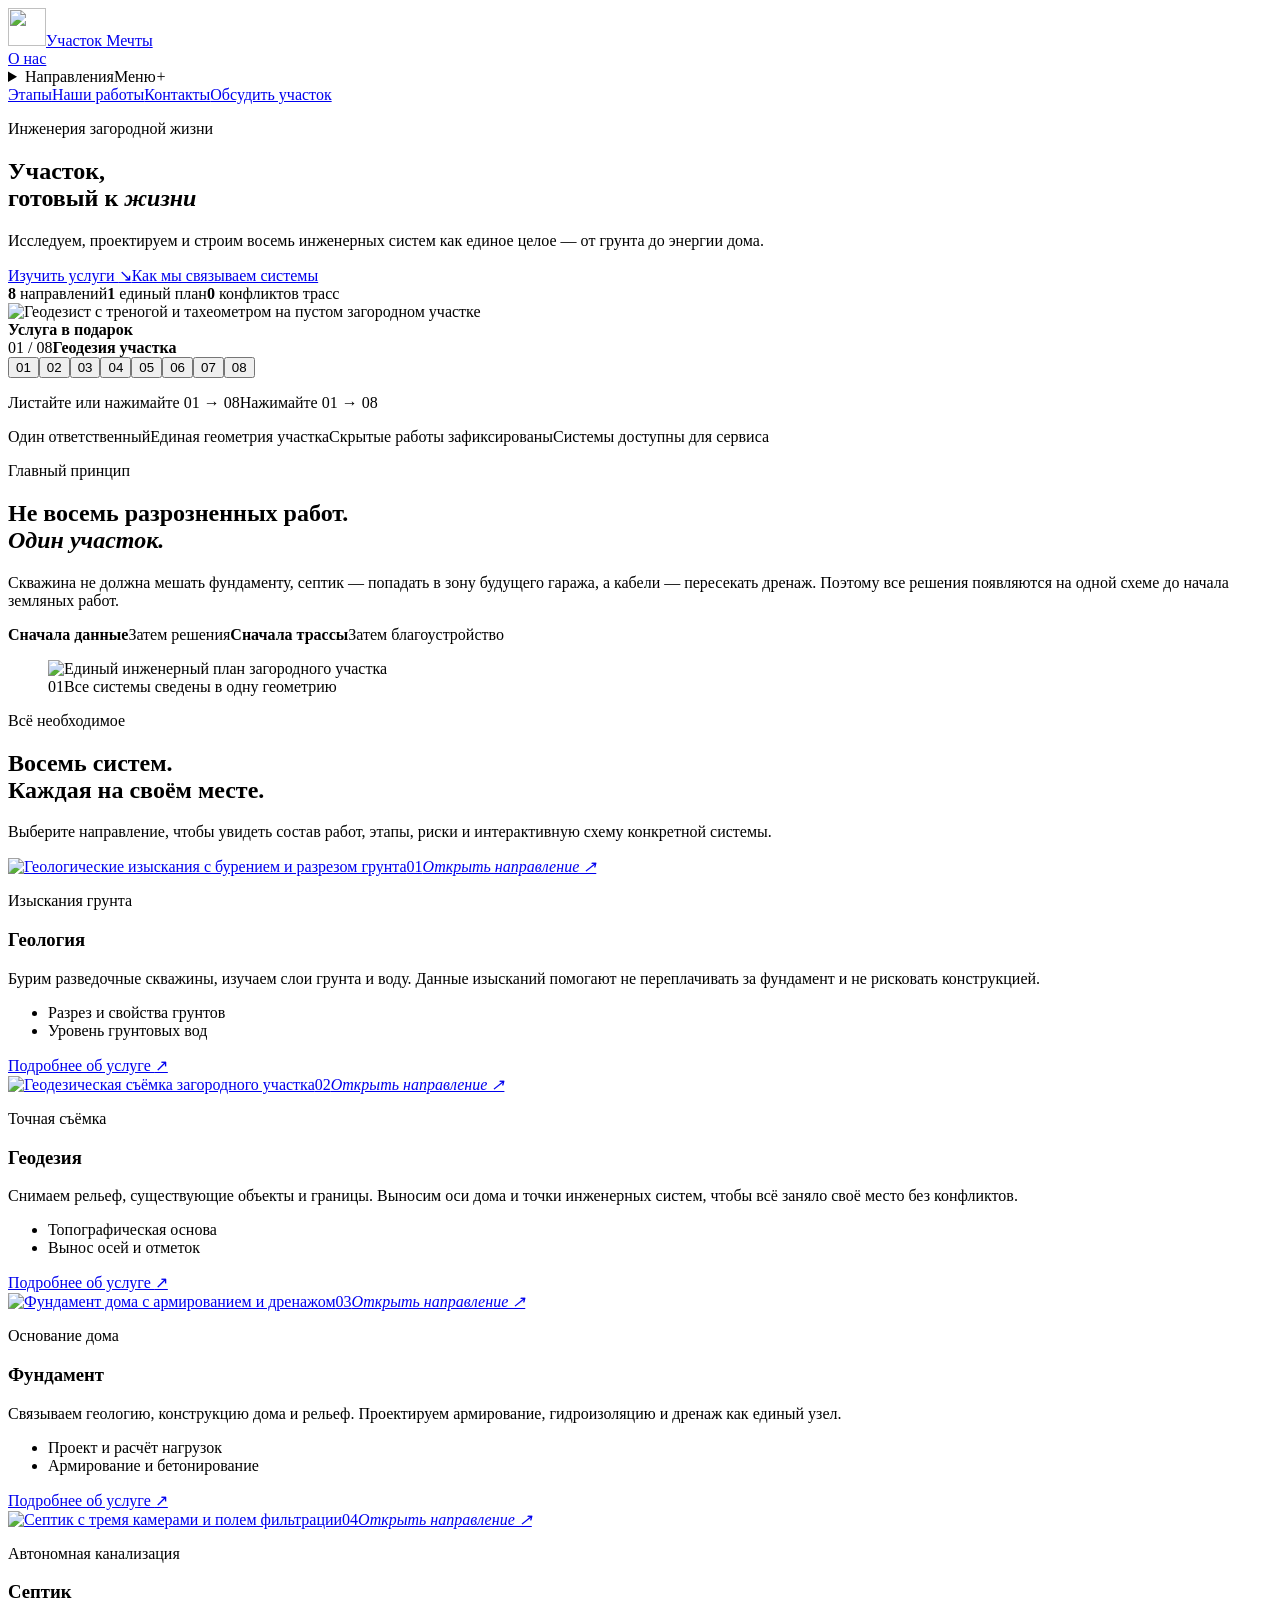
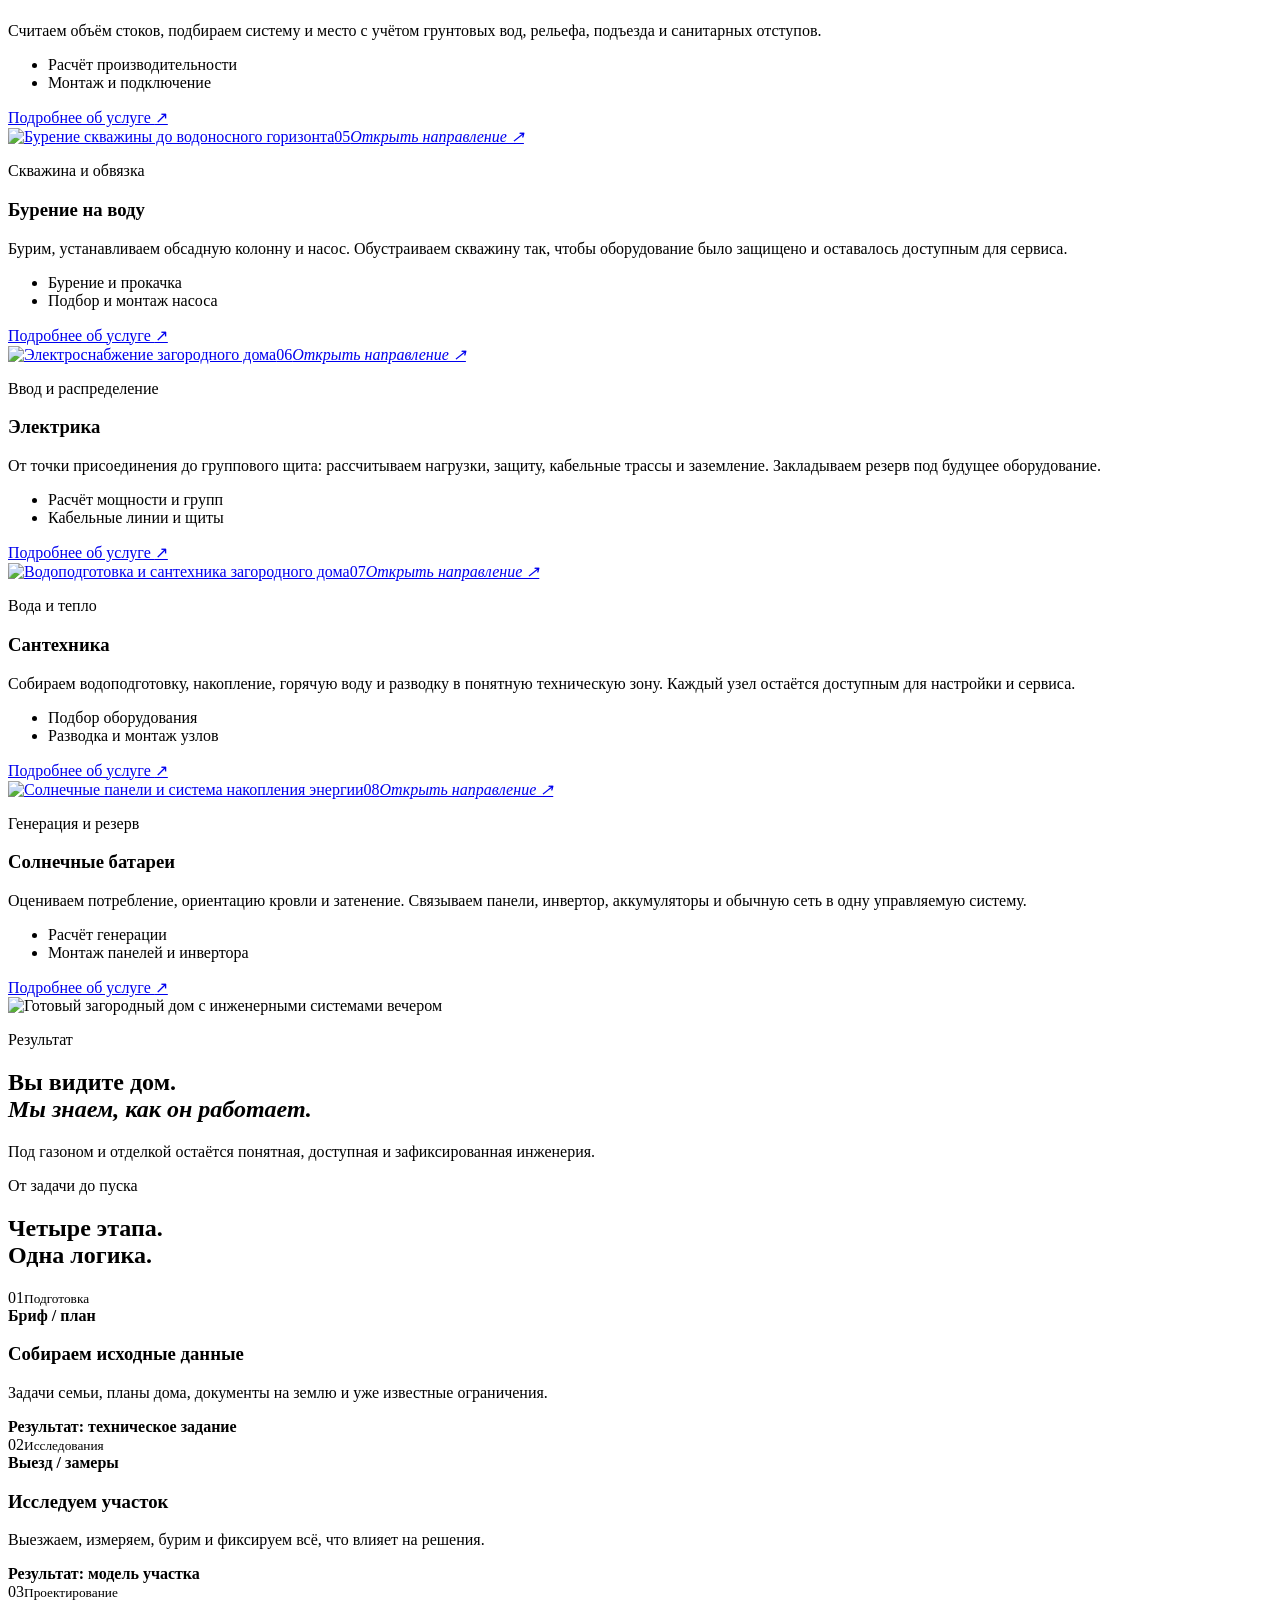
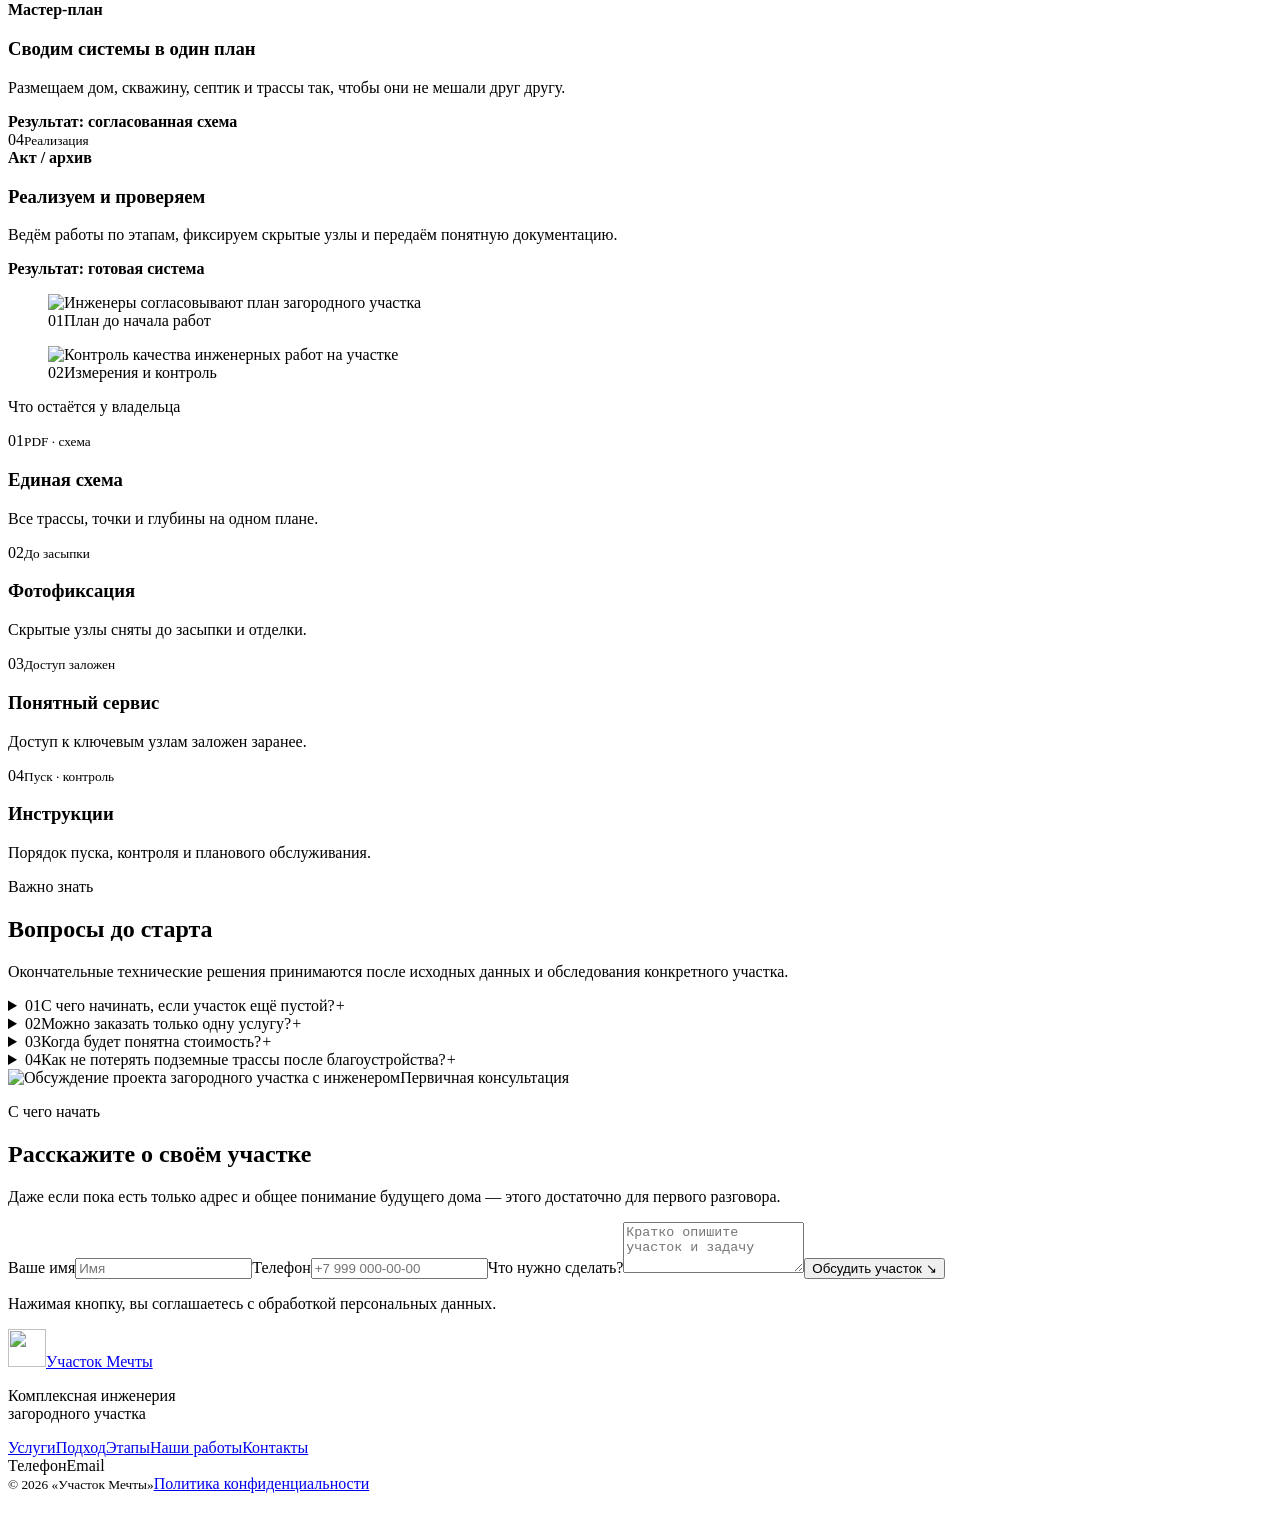
==== index.html @ bac0010f "Fix logo asset path" ====
<!DOCTYPE html><html lang="ru"><head><meta charSet="utf-8"/><meta name="viewport" content="width=device-width, initial-scale=1"/><link rel="preload" href="/geo-estate-engineering-demo-2026/images/squirrel-run-cycle-v5.webp" as="image"/><link rel="preload" href="/geo-estate-engineering-demo-2026/images/brand-mark.webp" as="image"/><link rel="stylesheet" href="/geo-estate-engineering-demo-2026/_next/static/css/index.BF8HhSzk.css" data-rsc-css-href="/geo-estate-engineering-demo-2026/_next/static/css/index.BF8HhSzk.css" data-precedence="vite-rsc/importer-resources"/><title>Участок Мечты — обустройство загородного участка</title><meta name="description" content="Геология, геодезия, фундамент, септик, скважина и инженерные системы для участка."/><meta property="og:title" content="Участок Мечты — обустройство загородного участка"/><meta property="og:description" content="Восемь инженерных направлений для загородного участка — от исследований до энергии дома."/><meta property="og:url" content="https://xn--80akoiirheb4bh3c.xn--p1ai"/><meta property="og:type" content="website"/><meta property="og:locale" content="ru_RU"/><meta property="og:image" content="https://xn--80akoiirheb4bh3c.xn--p1ai/og.png"/><meta property="og:image:width" content="1200"/><meta property="og:image:height" content="630"/><meta property="og:image:alt" content="Инженерия загородного участка — Участок Мечты"/><meta name="twitter:card" content="summary_large_image"/><meta name="twitter:title" content="Участок Мечты — обустройство загородного участка"/><meta name="twitter:description" content="Восемь инженерных направлений для загородного участка."/><meta name="twitter:image" content="https://xn--80akoiirheb4bh3c.xn--p1ai/og.png"/><link rel="shortcut icon" href="/geo-estate-engineering-demo-2026/favicon.ico"/><link rel="icon" href="/geo-estate-engineering-demo-2026/favicon.ico"/><link rel="icon" href="/geo-estate-engineering-demo-2026/favicon.png" sizes="64x64" type="image/png"/><link rel="apple-touch-icon" href="/geo-estate-engineering-demo-2026/apple-touch-icon.png"/><link rel="canonical" href="https://xn--80akoiirheb4bh3c.xn--p1ai"/><link rel="preload" as="image" href="/geo-estate-engineering-demo-2026/images/squirrel-run-cycle-v5.webp"/>
<link rel="preload" href="/geo-estate-engineering-demo-2026/_next/static/_vinext_fonts/geist-8ac0455e797f/geist-875ccdd4.woff2" as="font" type="font/woff2" crossorigin />
<link rel="preload" href="/geo-estate-engineering-demo-2026/_next/static/_vinext_fonts/geist-8ac0455e797f/geist-98bbbccb.woff2" as="font" type="font/woff2" crossorigin />
<style data-vinext-fonts>/* cyrillic-ext */
@font-face {
  font-family: 'Geist';
  font-style: normal;
  font-weight: 100 900;
  font-display: swap;
  src: url(/geo-estate-engineering-demo-2026/_next/static/_vinext_fonts/geist-8ac0455e797f/geist-ff2310f5.woff2) format('woff2');
  unicode-range: U+0460-052F, U+1C80-1C8A, U+20B4, U+2DE0-2DFF, U+A640-A69F, U+FE2E-FE2F;
}
/* cyrillic */
@font-face {
  font-family: 'Geist';
  font-style: normal;
  font-weight: 100 900;
  font-display: swap;
  src: url(/geo-estate-engineering-demo-2026/_next/static/_vinext_fonts/geist-8ac0455e797f/geist-875ccdd4.woff2) format('woff2');
  unicode-range: U+0301, U+0400-045F, U+0490-0491, U+04B0-04B1, U+2116;
}
/* vietnamese */
@font-face {
  font-family: 'Geist';
  font-style: normal;
  font-weight: 100 900;
  font-display: swap;
  src: url(/geo-estate-engineering-demo-2026/_next/static/_vinext_fonts/geist-8ac0455e797f/geist-52306abf.woff2) format('woff2');
  unicode-range: U+0102-0103, U+0110-0111, U+0128-0129, U+0168-0169, U+01A0-01A1, U+01AF-01B0, U+0300-0301, U+0303-0304, U+0308-0309, U+0323, U+0329, U+1EA0-1EF9, U+20AB;
}
/* latin-ext */
@font-face {
  font-family: 'Geist';
  font-style: normal;
  font-weight: 100 900;
  font-display: swap;
  src: url(/geo-estate-engineering-demo-2026/_next/static/_vinext_fonts/geist-8ac0455e797f/geist-001175b1.woff2) format('woff2');
  unicode-range: U+0100-02BA, U+02BD-02C5, U+02C7-02CC, U+02CE-02D7, U+02DD-02FF, U+0304, U+0308, U+0329, U+1D00-1DBF, U+1E00-1E9F, U+1EF2-1EFF, U+2020, U+20A0-20AB, U+20AD-20C0, U+2113, U+2C60-2C7F, U+A720-A7FF;
}
/* latin */
@font-face {
  font-family: 'Geist';
  font-style: normal;
  font-weight: 100 900;
  font-display: swap;
  src: url(/geo-estate-engineering-demo-2026/_next/static/_vinext_fonts/geist-8ac0455e797f/geist-98bbbccb.woff2) format('woff2');
  unicode-range: U+0000-00FF, U+0131, U+0152-0153, U+02BB-02BC, U+02C6, U+02DA, U+02DC, U+0304, U+0308, U+0329, U+2000-206F, U+20AC, U+2122, U+2191, U+2193, U+2212, U+2215, U+FEFF, U+FFFD;
}

@font-face {
  font-family: 'Geist Fallback';
  src: local("Arial");
  ascent-override: 95.94%;
  descent-override: 28.16%;
  line-gap-override: 0.00%;
  size-adjust: 104.76%;
}

.__font_geist_0dljcvk { font-family: 'Geist', 'Geist Fallback'; font-style: normal; }

.__variable_geist_0dljcvk { --font-geist: 'Geist', 'Geist Fallback'; }
</style>
<meta name="robots" content="noindex, nofollow, noarchive, nosnippet"></head><body class="__variable_geist_0dljcvk"><main><header class="header"><a href="/geo-estate-engineering-demo-2026/" class="logo" aria-label="На главную"><span class="logoMark" aria-hidden="true"><img src="/geo-estate-engineering-demo-2026/images/brand-mark.webp" alt="" width="38" height="38"/></span><span>Участок Мечты</span></a><nav class="nav" aria-label="Основная навигация"><a href="/geo-estate-engineering-demo-2026/#approach" class="navMainLink">О нас</a><details class="navDirections"><summary><span class="navDirectionsDesktop">Направления</span><span class="navDirectionsMobile">Меню</span><i aria-hidden="true">+</i></summary><div class="navDirectionsMenu"><div class="navSectionLinks" aria-label="Разделы сайта"><a href="/geo-estate-engineering-demo-2026/#approach">О нас</a><a href="/geo-estate-engineering-demo-2026/#services">Направления</a><a href="/geo-estate-engineering-demo-2026/#process">Этапы</a><a href="/geo-estate-engineering-demo-2026/works/">Наши работы</a><a href="/geo-estate-engineering-demo-2026/#contact">Контакты</a></div><p><span>8 направлений</span><b>Инженерия участка</b></p><div class="navServiceGrid"><a href="/geo-estate-engineering-demo-2026/services/geology"><span>01</span><b>Геология</b><small>Изыскания грунта</small><i aria-hidden="true">↗</i></a><a href="/geo-estate-engineering-demo-2026/services/geodesy"><span>02</span><b>Геодезия</b><small>Точная съёмка</small><i aria-hidden="true">↗</i></a><a href="/geo-estate-engineering-demo-2026/services/foundation"><span>03</span><b>Фундамент</b><small>Основание дома</small><i aria-hidden="true">↗</i></a><a href="/geo-estate-engineering-demo-2026/services/septic"><span>04</span><b>Септик</b><small>Автономная канализация</small><i aria-hidden="true">↗</i></a><a href="/geo-estate-engineering-demo-2026/services/well"><span>05</span><b>Бурение на воду</b><small>Скважина и обвязка</small><i aria-hidden="true">↗</i></a><a href="/geo-estate-engineering-demo-2026/services/electricity"><span>06</span><b>Электрика</b><small>Ввод и распределение</small><i aria-hidden="true">↗</i></a><a href="/geo-estate-engineering-demo-2026/services/plumbing"><span>07</span><b>Сантехника</b><small>Вода и тепло</small><i aria-hidden="true">↗</i></a><a href="/geo-estate-engineering-demo-2026/services/solar"><span>08</span><b>Солнечные батареи</b><small>Генерация и резерв</small><i aria-hidden="true">↗</i></a></div></div></details><a href="/geo-estate-engineering-demo-2026/#process" class="navMainLink">Этапы</a><a href="/geo-estate-engineering-demo-2026/works/" class="navMainLink">Наши работы</a><a href="/geo-estate-engineering-demo-2026/#contact" class="navMainLink">Контакты</a><a href="/geo-estate-engineering-demo-2026/#contact" class="navCta">Обсудить участок</a></nav></header><section class="hero" id="top"><div class="heroCopy"><p class="eyebrow">Инженерия загородной жизни</p><h1>Участок,<br/>готовый к <em>жизни</em></h1><p class="heroLead">Исследуем, проектируем и строим восемь инженерных систем как единое целое — от грунта до энергии дома.</p><div class="heroActions"><a class="button" href="#services">Изучить услуги <span>↘</span></a><a class="textLink" href="#approach">Как мы связываем системы</a></div><div class="trustRow"><span><b>8</b> направлений</span><span><b>1</b> единый план</span><span><b>0</b> конфликтов трасс</span></div></div><div class="heroSequenceStage"><div class="heroVisual"><div class="interactiveScene engineeringSequence" aria-label="Интерактивная последовательность обустройства загородного участка"><div class="heroFrameStack"><img class="heroSequenceFrame isActive" src="/geo-estate-engineering-demo-2026/images/hero-sequence-v2-01-geodesy.webp" alt="Геодезист с треногой и тахеометром на пустом загородном участке" aria-hidden="false" data-sequence-num="01" data-sequence-title="Геодезия участка" loading="eager" fetchPriority="high" decoding="async"/><img class="heroSequenceFrame" src="/geo-estate-engineering-demo-2026/images/hero-sequence-v2-02-geology.webp" alt="" aria-hidden="true" data-sequence-num="02" data-sequence-title="Геология: 3 скважины" loading="lazy" fetchPriority="auto" decoding="async"/><img class="heroSequenceFrame" src="/geo-estate-engineering-demo-2026/images/hero-sequence-v2-03-well.webp" alt="" aria-hidden="true" data-sequence-num="03" data-sequence-title="Скважина на воду" loading="lazy" fetchPriority="auto" decoding="async"/><img class="heroSequenceFrame" src="/geo-estate-engineering-demo-2026/images/hero-sequence-v2-04-foundation.webp" alt="" aria-hidden="true" data-sequence-num="04" data-sequence-title="Плитный фундамент" loading="lazy" fetchPriority="auto" decoding="async"/><img class="heroSequenceFrame" src="/geo-estate-engineering-demo-2026/images/hero-sequence-v2-05-shell.webp" alt="" aria-hidden="true" data-sequence-num="05" data-sequence-title="Тёплый контур дома" loading="lazy" fetchPriority="auto" decoding="async"/><img class="heroSequenceFrame" src="/geo-estate-engineering-demo-2026/images/hero-sequence-v2-06-septic.webp" alt="" aria-hidden="true" data-sequence-num="06" data-sequence-title="Септик" loading="lazy" fetchPriority="auto" decoding="async"/><img class="heroSequenceFrame" src="/geo-estate-engineering-demo-2026/images/hero-sequence-v2-07-utilities.webp" alt="" aria-hidden="true" data-sequence-num="07" data-sequence-title="Электрика и сантехника" loading="lazy" fetchPriority="auto" decoding="async"/><img class="heroSequenceFrame" src="/geo-estate-engineering-demo-2026/images/hero-sequence-v2-08-solar.webp" alt="" aria-hidden="true" data-sequence-num="08" data-sequence-title="Солнечные батареи" loading="lazy" fetchPriority="auto" decoding="async"/></div><div class="heroSequenceVignette" aria-hidden="true"></div><div class="heroGiftBadge isVisible" aria-hidden="false"><b>Услуга в подарок</b></div><div class="heroSequenceCaption" aria-hidden="true"><span>01<!-- --> / 08</span><b>Геодезия участка</b></div><div class="heroSequenceCounter" role="group" aria-label="Выберите этап обустройства участка"><button type="button" class="heroSequenceStep isActive" aria-label="01. Геодезия участка" aria-pressed="true">01</button><button type="button" class="heroSequenceStep isNextCue" aria-label="02. Геология: 3 скважины" aria-pressed="false">02</button><button type="button" class="heroSequenceStep" aria-label="03. Скважина на воду" aria-pressed="false">03</button><button type="button" class="heroSequenceStep" aria-label="04. Плитный фундамент" aria-pressed="false">04</button><button type="button" class="heroSequenceStep" aria-label="05. Тёплый контур дома" aria-pressed="false">05</button><button type="button" class="heroSequenceStep" aria-label="06. Септик" aria-pressed="false">06</button><button type="button" class="heroSequenceStep" aria-label="07. Электрика и сантехника" aria-pressed="false">07</button><button type="button" class="heroSequenceStep" aria-label="08. Солнечные батареи" aria-pressed="false">08</button></div></div><p class="heroSequenceHint"><span class="heroSequenceHintDesktop">Листайте или нажимайте 01 → 08</span><span class="heroSequenceHintMobile">Нажимайте 01 → 08</span></p></div></div></section><section class="promiseStrip" aria-label="Принципы работы"><span>Один ответственный</span><i></i><span>Единая геометрия участка</span><i></i><span>Скрытые работы зафиксированы</span><i></i><span>Системы доступны для сервиса</span></section><section class="approach" id="approach" data-reveal="true"><div class="approachCopy"><p class="eyebrow">Главный принцип</p><h2>Не восемь разрозненных работ.<br/><em>Один участок.</em></h2><p>Скважина не должна мешать фундаменту, септик — попадать в зону будущего гаража, а кабели — пересекать дренаж. Поэтому все решения появляются на одной схеме до начала земляных работ.</p><div class="approachValues"><span><b>Сначала данные</b>Затем решения</span><span><b>Сначала трассы</b>Затем благоустройство</span></div></div><figure class="approachImage"><div class="parallaxMedia" data-parallax="true"><img src="/geo-estate-engineering-demo-2026/images/process-masterplan.webp" alt="Единый инженерный план загородного участка" loading="lazy"/></div><figcaption><span>01</span>Все системы сведены в одну геометрию</figcaption></figure></section><section class="servicesIntro" id="services" data-reveal="true"><div><p class="eyebrow">Всё необходимое</p><h2>Восемь систем.<br/>Каждая на своём месте.</h2></div><p>Выберите направление, чтобы увидеть состав работ, этапы, риски и интерактивную схему конкретной системы.</p></section><section class="serviceOverview" aria-label="Все направления"><div class="serviceOverviewGrid"><article class="serviceOverviewCard" data-reveal="true"><a class="serviceOverviewImage" href="/geo-estate-engineering-demo-2026/services/geology/" aria-label="Подробнее: Геология"><img src="/geo-estate-engineering-demo-2026/images/service-geology.webp" alt="Геологические изыскания с бурением и разрезом грунта" loading="lazy"/><span>01</span><i>Открыть направление ↗</i></a><div class="serviceOverviewBody"><p class="eyebrow">Изыскания грунта</p><h3>Геология</h3><p>Бурим разведочные скважины, изучаем слои грунта и воду. Данные изысканий помогают не переплачивать за фундамент и не рисковать конструкцией.</p><ul><li>Разрез и свойства грунтов</li><li>Уровень грунтовых вод</li></ul><a class="serviceOverviewLink" href="/geo-estate-engineering-demo-2026/services/geology/">Подробнее об услуге <span>↗</span></a></div></article><article class="serviceOverviewCard" data-reveal="true"><a class="serviceOverviewImage" href="/geo-estate-engineering-demo-2026/services/geodesy/" aria-label="Подробнее: Геодезия"><img src="/geo-estate-engineering-demo-2026/images/service-geodesy.webp" alt="Геодезическая съёмка загородного участка" loading="lazy"/><span>02</span><i>Открыть направление ↗</i></a><div class="serviceOverviewBody"><p class="eyebrow">Точная съёмка</p><h3>Геодезия</h3><p>Снимаем рельеф, существующие объекты и границы. Выносим оси дома и точки инженерных систем, чтобы всё заняло своё место без конфликтов.</p><ul><li>Топографическая основа</li><li>Вынос осей и отметок</li></ul><a class="serviceOverviewLink" href="/geo-estate-engineering-demo-2026/services/geodesy/">Подробнее об услуге <span>↗</span></a></div></article><article class="serviceOverviewCard" data-reveal="true"><a class="serviceOverviewImage" href="/geo-estate-engineering-demo-2026/services/foundation/" aria-label="Подробнее: Фундамент"><img src="/geo-estate-engineering-demo-2026/images/service-foundation.webp" alt="Фундамент дома с армированием и дренажом" loading="lazy"/><span>03</span><i>Открыть направление ↗</i></a><div class="serviceOverviewBody"><p class="eyebrow">Основание дома</p><h3>Фундамент</h3><p>Связываем геологию, конструкцию дома и рельеф. Проектируем армирование, гидроизоляцию и дренаж как единый узел.</p><ul><li>Проект и расчёт нагрузок</li><li>Армирование и бетонирование</li></ul><a class="serviceOverviewLink" href="/geo-estate-engineering-demo-2026/services/foundation/">Подробнее об услуге <span>↗</span></a></div></article><article class="serviceOverviewCard" data-reveal="true"><a class="serviceOverviewImage" href="/geo-estate-engineering-demo-2026/services/septic/" aria-label="Подробнее: Септик"><img src="/geo-estate-engineering-demo-2026/images/service-septic.webp" alt="Септик с тремя камерами и полем фильтрации" loading="lazy"/><span>04</span><i>Открыть направление ↗</i></a><div class="serviceOverviewBody"><p class="eyebrow">Автономная канализация</p><h3>Септик</h3><p>Считаем объём стоков, подбираем систему и место с учётом грунтовых вод, рельефа, подъезда и санитарных отступов.</p><ul><li>Расчёт производительности</li><li>Монтаж и подключение</li></ul><a class="serviceOverviewLink" href="/geo-estate-engineering-demo-2026/services/septic/">Подробнее об услуге <span>↗</span></a></div></article><article class="serviceOverviewCard" data-reveal="true"><a class="serviceOverviewImage" href="/geo-estate-engineering-demo-2026/services/well/" aria-label="Подробнее: Бурение на воду"><img src="/geo-estate-engineering-demo-2026/images/service-well.webp" alt="Бурение скважины до водоносного горизонта" loading="lazy"/><span>05</span><i>Открыть направление ↗</i></a><div class="serviceOverviewBody"><p class="eyebrow">Скважина и обвязка</p><h3>Бурение на воду</h3><p>Бурим, устанавливаем обсадную колонну и насос. Обустраиваем скважину так, чтобы оборудование было защищено и оставалось доступным для сервиса.</p><ul><li>Бурение и прокачка</li><li>Подбор и монтаж насоса</li></ul><a class="serviceOverviewLink" href="/geo-estate-engineering-demo-2026/services/well/">Подробнее об услуге <span>↗</span></a></div></article><article class="serviceOverviewCard" data-reveal="true"><a class="serviceOverviewImage" href="/geo-estate-engineering-demo-2026/services/electricity/" aria-label="Подробнее: Электрика"><img src="/geo-estate-engineering-demo-2026/images/service-electricity.webp" alt="Электроснабжение загородного дома" loading="lazy"/><span>06</span><i>Открыть направление ↗</i></a><div class="serviceOverviewBody"><p class="eyebrow">Ввод и распределение</p><h3>Электрика</h3><p>От точки присоединения до группового щита: рассчитываем нагрузки, защиту, кабельные трассы и заземление. Закладываем резерв под будущее оборудование.</p><ul><li>Расчёт мощности и групп</li><li>Кабельные линии и щиты</li></ul><a class="serviceOverviewLink" href="/geo-estate-engineering-demo-2026/services/electricity/">Подробнее об услуге <span>↗</span></a></div></article><article class="serviceOverviewCard" data-reveal="true"><a class="serviceOverviewImage" href="/geo-estate-engineering-demo-2026/services/plumbing/" aria-label="Подробнее: Сантехника"><img src="/geo-estate-engineering-demo-2026/images/service-plumbing.webp" alt="Водоподготовка и сантехника загородного дома" loading="lazy"/><span>07</span><i>Открыть направление ↗</i></a><div class="serviceOverviewBody"><p class="eyebrow">Вода и тепло</p><h3>Сантехника</h3><p>Собираем водоподготовку, накопление, горячую воду и разводку в понятную техническую зону. Каждый узел остаётся доступным для настройки и сервиса.</p><ul><li>Подбор оборудования</li><li>Разводка и монтаж узлов</li></ul><a class="serviceOverviewLink" href="/geo-estate-engineering-demo-2026/services/plumbing/">Подробнее об услуге <span>↗</span></a></div></article><article class="serviceOverviewCard" data-reveal="true"><a class="serviceOverviewImage" href="/geo-estate-engineering-demo-2026/services/solar/" aria-label="Подробнее: Солнечные батареи"><img src="/geo-estate-engineering-demo-2026/images/service-solar.webp" alt="Солнечные панели и система накопления энергии" loading="lazy"/><span>08</span><i>Открыть направление ↗</i></a><div class="serviceOverviewBody"><p class="eyebrow">Генерация и резерв</p><h3>Солнечные батареи</h3><p>Оцениваем потребление, ориентацию кровли и затенение. Связываем панели, инвертор, аккумуляторы и обычную сеть в одну управляемую систему.</p><ul><li>Расчёт генерации</li><li>Монтаж панелей и инвертора</li></ul><a class="serviceOverviewLink" href="/geo-estate-engineering-demo-2026/services/solar/">Подробнее об услуге <span>↗</span></a></div></article></div></section><section class="resultSection" data-reveal="true" data-parallax="true"><img src="/geo-estate-engineering-demo-2026/images/result-evening.webp" alt="Готовый загородный дом с инженерными системами вечером" loading="lazy"/><div class="resultOverlay"><p class="eyebrow">Результат</p><h2>Вы видите дом.<br/><em>Мы знаем, как он работает.</em></h2><p>Под газоном и отделкой остаётся понятная, доступная и зафиксированная инженерия.</p></div></section><section class="process" id="process"><div class="processHeader" data-reveal="true"><p class="eyebrow">От задачи до пуска</p><h2>Четыре этапа.<br/>Одна логика.</h2></div><div class="processGrid"><article data-reveal="true"><div class="processCardTop"><span>01</span><small>Подготовка</small></div><div class="processSignal"><i aria-hidden="true"></i><strong>Бриф / план</strong></div><h3>Собираем исходные данные</h3><p>Задачи семьи, планы дома, документы на землю и уже известные ограничения.</p><b class="processResult">Результат: техническое задание</b></article><article data-reveal="true"><div class="processCardTop"><span>02</span><small>Исследования</small></div><div class="processSignal"><i aria-hidden="true"></i><strong>Выезд / замеры</strong></div><h3>Исследуем участок</h3><p>Выезжаем, измеряем, бурим и фиксируем всё, что влияет на решения.</p><b class="processResult">Результат: модель участка</b></article><article data-reveal="true"><div class="processCardTop"><span>03</span><small>Проектирование</small></div><div class="processSignal"><i aria-hidden="true"></i><strong>Мастер-план</strong></div><h3>Сводим системы в один план</h3><p>Размещаем дом, скважину, септик и трассы так, чтобы они не мешали друг другу.</p><b class="processResult">Результат: согласованная схема</b></article><article data-reveal="true"><div class="processCardTop"><span>04</span><small>Реализация</small></div><div class="processSignal"><i aria-hidden="true"></i><strong>Акт / архив</strong></div><h3>Реализуем и проверяем</h3><p>Ведём работы по этапам, фиксируем скрытые узлы и передаём понятную документацию.</p><b class="processResult">Результат: готовая система</b></article></div><div class="processImages" data-reveal="true"><figure class="processImageLarge"><div class="parallaxMedia" data-parallax="true"><img src="/geo-estate-engineering-demo-2026/images/process-survey.webp" alt="Инженеры согласовывают план загородного участка" loading="lazy"/></div><figcaption><span>01</span>План до начала работ</figcaption></figure><figure><div class="parallaxMedia" data-parallax="true"><img src="/geo-estate-engineering-demo-2026/images/process-quality.webp" alt="Контроль качества инженерных работ на участке" loading="lazy"/></div><figcaption><span>02</span>Измерения и контроль</figcaption></figure></div></section><section class="qualityBand" data-reveal="true"><p class="eyebrow">Что остаётся у владельца</p><div class="qualityGrid"><article><div class="qualityTop"><span>01</span><small>PDF · схема</small></div><div class="qualityMark qualityMark--plan" aria-hidden="true"><i></i><i></i><i></i></div><h3>Единая схема</h3><p>Все трассы, точки и глубины на одном плане.</p></article><article><div class="qualityTop"><span>02</span><small>До засыпки</small></div><div class="qualityMark qualityMark--photo" aria-hidden="true"><i></i><i></i><i></i></div><h3>Фотофиксация</h3><p>Скрытые узлы сняты до засыпки и отделки.</p></article><article><div class="qualityTop"><span>03</span><small>Доступ заложен</small></div><div class="qualityMark qualityMark--service" aria-hidden="true"><i></i><i></i><i></i></div><h3>Понятный сервис</h3><p>Доступ к ключевым узлам заложен заранее.</p></article><article><div class="qualityTop"><span>04</span><small>Пуск · контроль</small></div><div class="qualityMark qualityMark--manual" aria-hidden="true"><i></i><i></i><i></i></div><h3>Инструкции</h3><p>Порядок пуска, контроля и планового обслуживания.</p></article></div></section><section class="faq" data-reveal="true"><div class="faqIntro"><p class="eyebrow">Важно знать</p><h2>Вопросы до старта</h2><p>Окончательные технические решения принимаются после исходных данных и обследования конкретного участка.</p></div><div class="faqList"><details><summary><span>01</span>С чего начинать, если участок ещё пустой?<i>+</i></summary><p>С геодезии и геологии. Они дают реальную картину рельефа, грунтов и воды, на которой можно строить остальные решения.</p></details><details><summary><span>02</span>Можно заказать только одну услугу?<i>+</i></summary><p>Да. Можно подключить отдельное направление. При этом мы всё равно проверим, как оно связано с остальными системами участка.</p></details><details><summary><span>03</span>Когда будет понятна стоимость?<i>+</i></summary><p>После исходных данных и обследования. Смета должна опираться на фактические условия, точные объёмы и выбранное оборудование.</p></details><details><summary><span>04</span>Как не потерять подземные трассы после благоустройства?<i>+</i></summary><p>Скрытые работы нужно фотографировать и привязывать к плану. Эта схема остаётся у владельца для будущего сервиса и новых работ.</p></details></div></section><section class="contact" id="contact" data-reveal="true"><div class="contactImage" data-parallax="true"><img src="/geo-estate-engineering-demo-2026/images/process-consultation.webp" alt="Обсуждение проекта загородного участка с инженером" loading="lazy"/><span>Первичная консультация</span></div><div class="contactBody"><p class="eyebrow">С чего начать</p><h2>Расскажите о своём участке</h2><p>Даже если пока есть только адрес и общее понимание будущего дома — этого достаточно для первого разговора.</p><form class="leadForm"><label><span>Ваше имя</span><input autoComplete="name" placeholder="Имя" required="" name="name"/></label><label><span>Телефон</span><input type="tel" autoComplete="tel" placeholder="+7 999 000-00-00" required="" name="phone"/></label><label class="wideField"><span>Что нужно сделать?</span><textarea name="message" rows="3" placeholder="Кратко опишите участок и задачу"></textarea></label><button class="submitButton" type="submit">Обсудить участок <span>↘</span></button><p class="formNotice">Нажимая кнопку, вы соглашаетесь с обработкой персональных данных.</p></form></div></section><footer class="footer"><a href="/geo-estate-engineering-demo-2026/" class="logo footerLogo"><span class="logoMark" aria-hidden="true"><img src="/geo-estate-engineering-demo-2026/images/brand-mark.webp" alt="" width="38" height="38"/></span><span>Участок Мечты</span></a><p>Комплексная инженерия<br/>загородного участка</p><nav><a href="/geo-estate-engineering-demo-2026/#services">Услуги</a><a href="/geo-estate-engineering-demo-2026/#approach">Подход</a><a href="/geo-estate-engineering-demo-2026/#process">Этапы</a><a href="/geo-estate-engineering-demo-2026/works/">Наши работы</a><a href="/geo-estate-engineering-demo-2026/#contact">Контакты</a></nav><div class="footerContacts"><span>Телефон</span><span>Email</span></div><small>© 2026 «<!-- -->Участок Мечты<!-- -->»</small><a href="/geo-estate-engineering-demo-2026/#contact" class="privacy">Политика конфиденциальности</a></footer></main><div class="squirrelTrack" aria-hidden="true"><div class="squirrelRunner"><div class="squirrelStride"><div class="squirrelSpriteViewport"><img class="squirrelSprite" src="/geo-estate-engineering-demo-2026/images/squirrel-run-cycle-v5.webp" alt="" decoding="async" loading="eager"/></div></div></div></div><script src="/geo-estate-engineering-demo-2026/static-demo.js" defer></script></body></html>
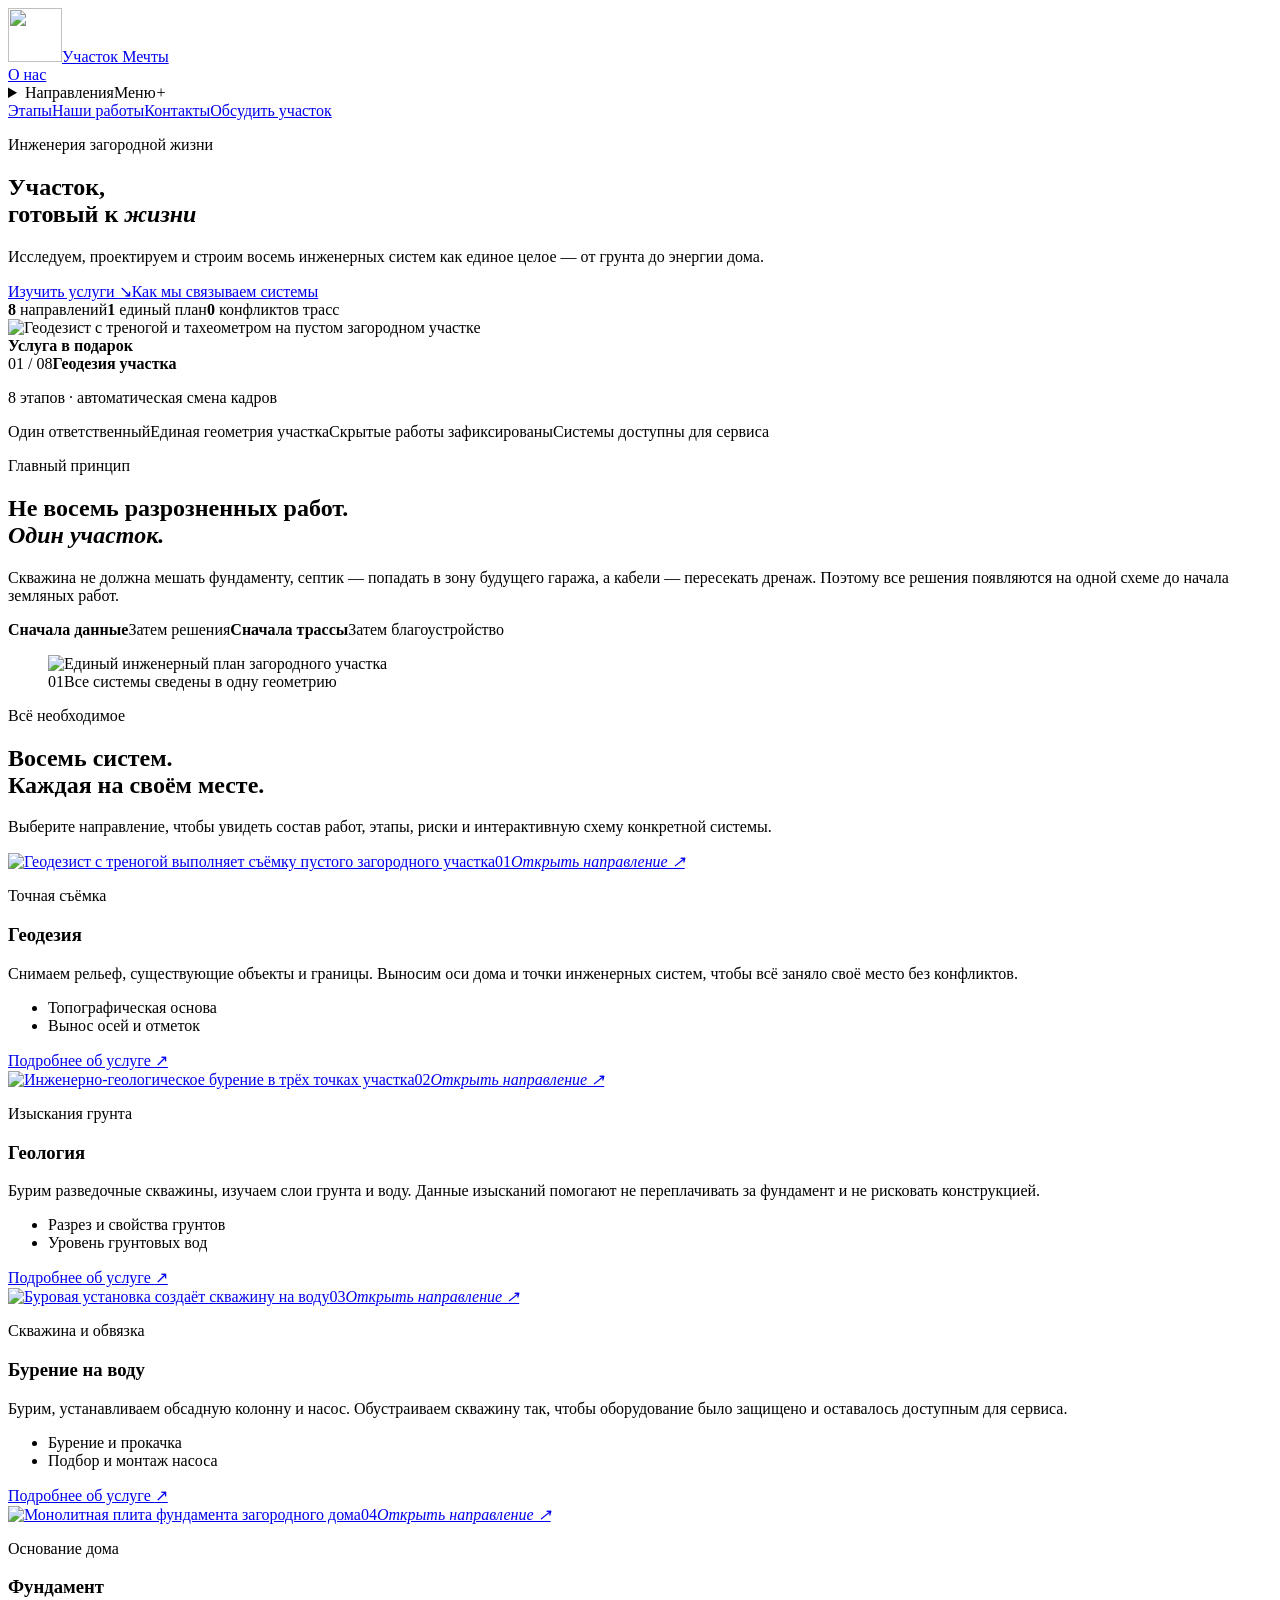
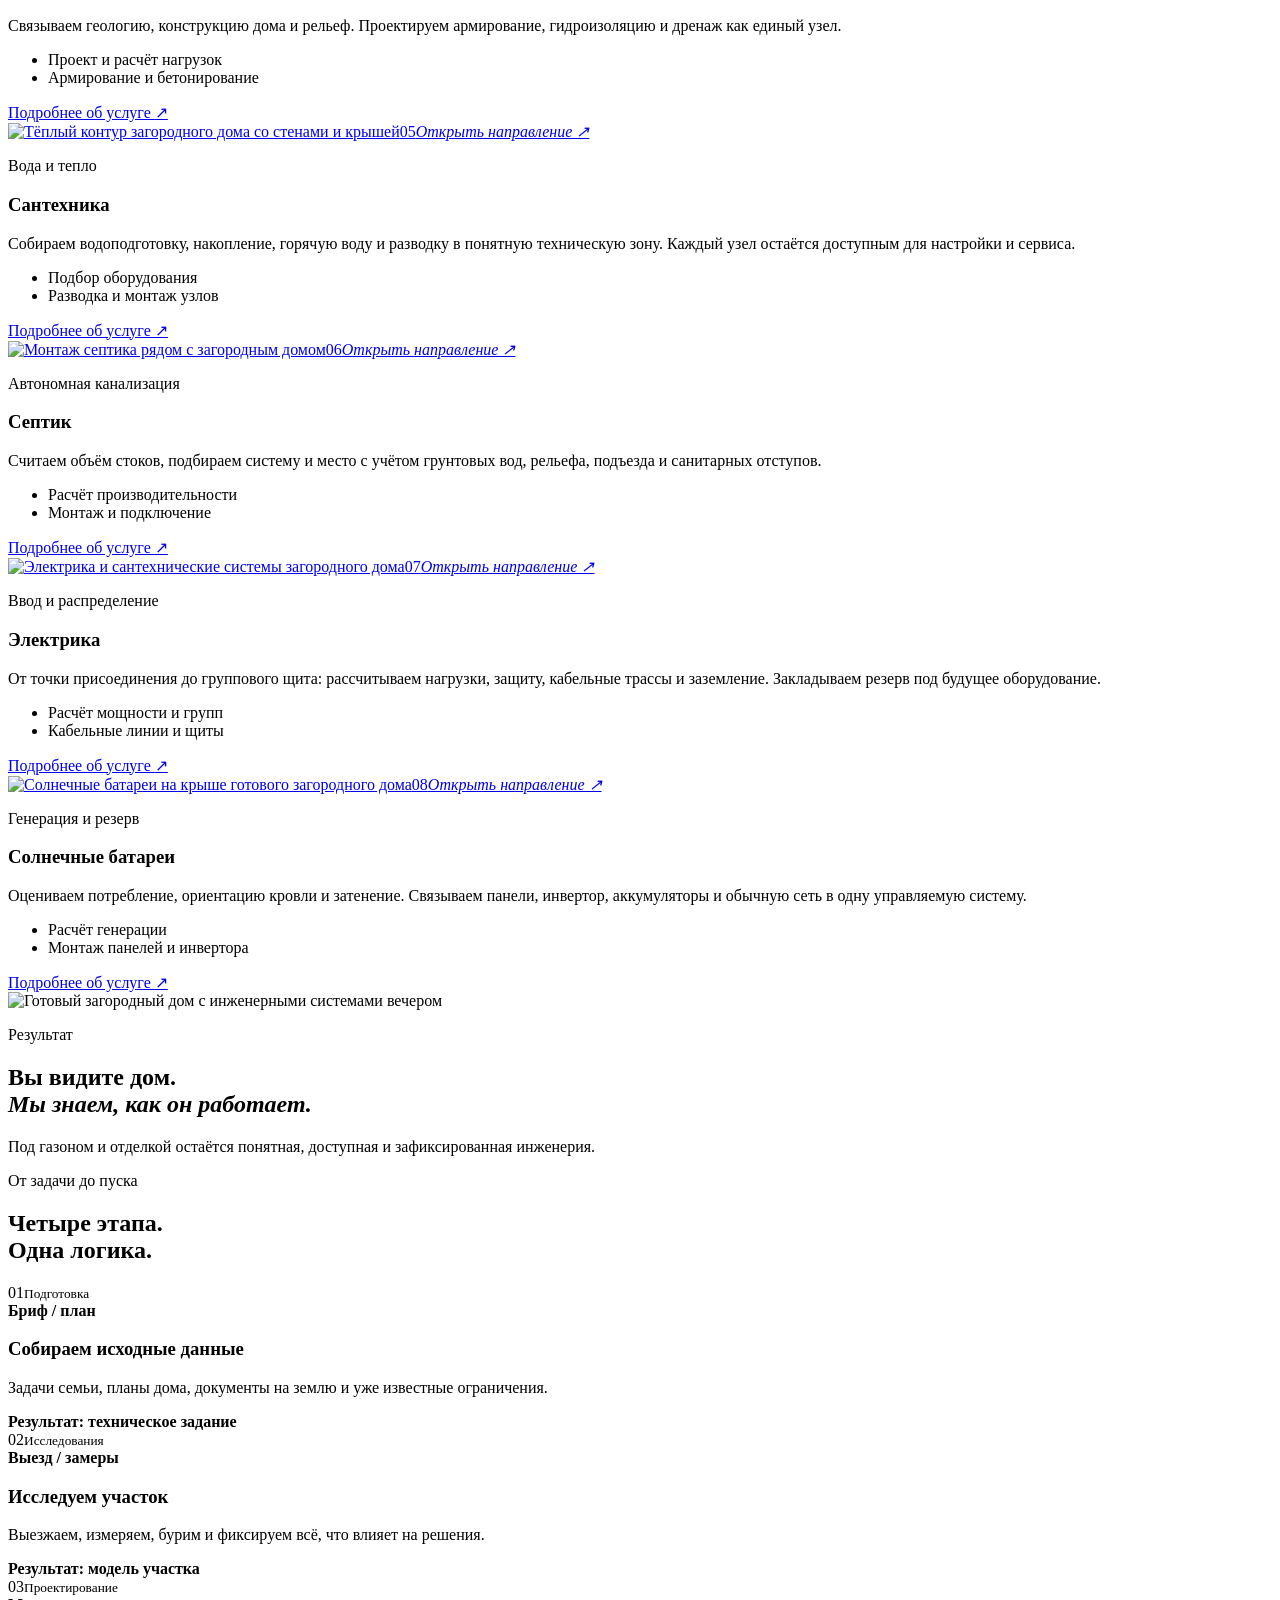
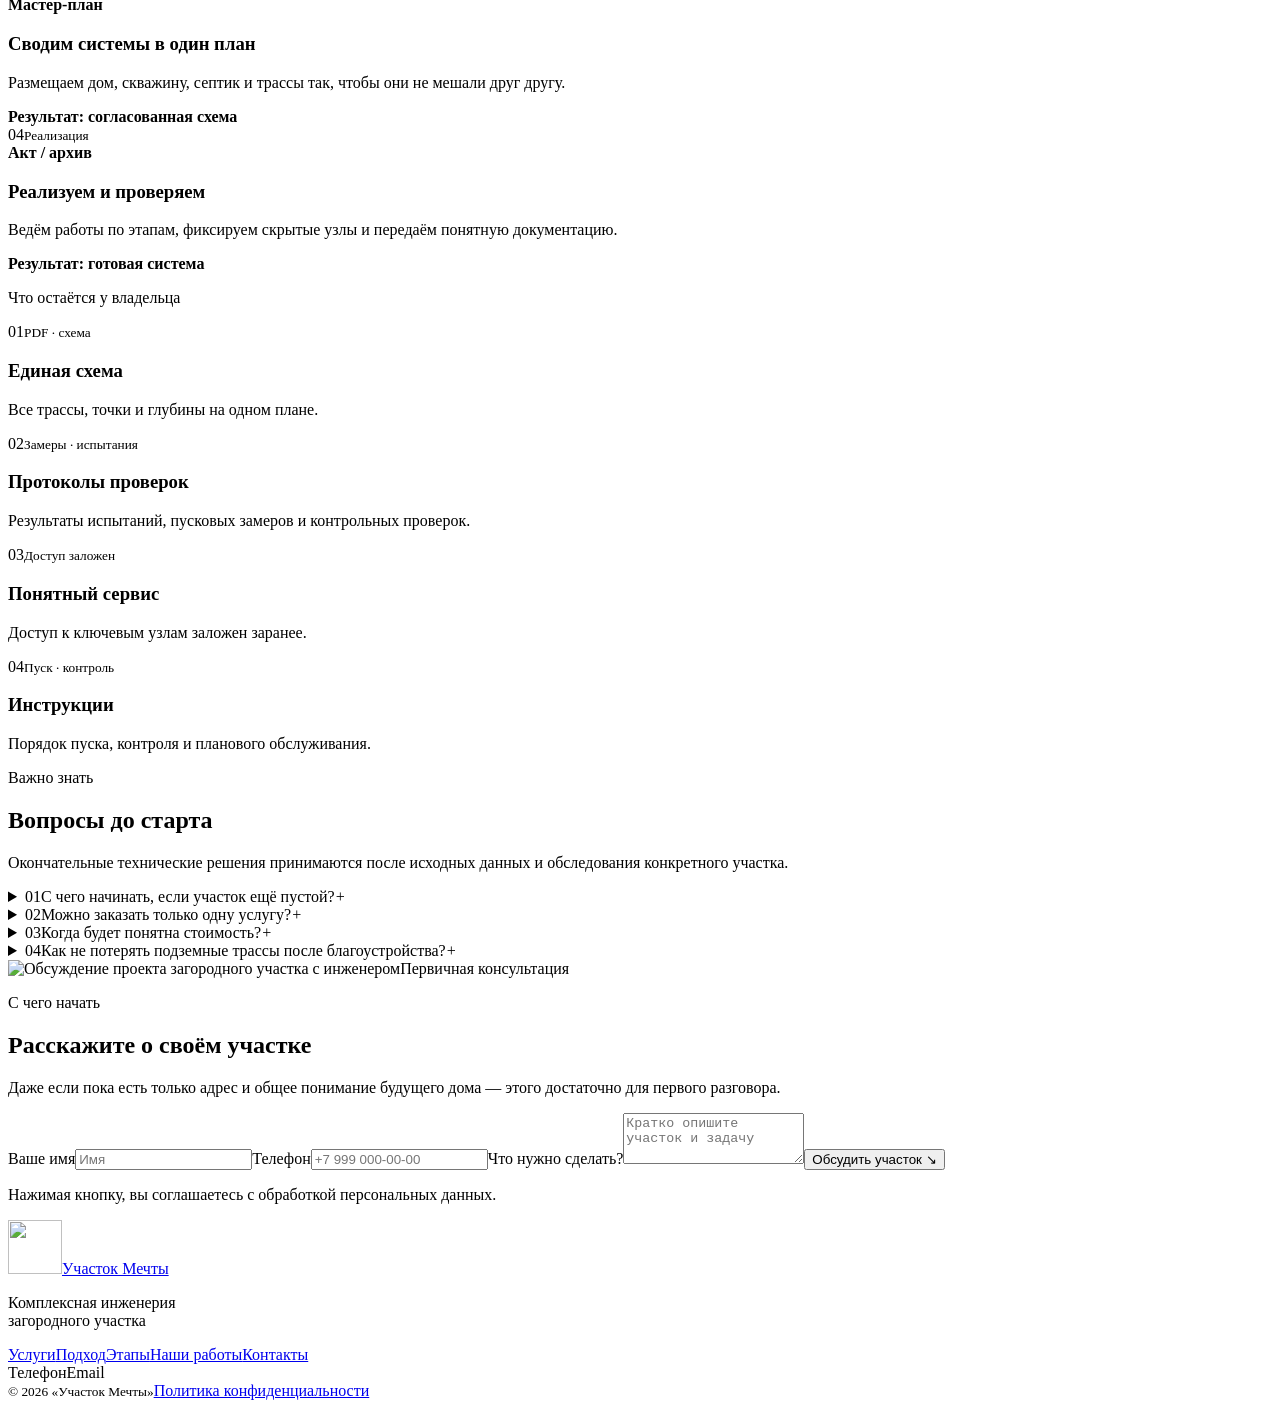
==== commit afdb8182: "deploy: autoplay ordered homepage sequence" ====
--- a/index.html
+++ b/index.html
@@ -1,4 +1,4 @@
-<!DOCTYPE html><html lang="ru"><head><meta charSet="utf-8"/><meta name="viewport" content="width=device-width, initial-scale=1"/><link rel="preload" href="/geo-estate-engineering-demo-2026/images/squirrel-run-cycle-v5.webp" as="image"/><link rel="preload" href="/geo-estate-engineering-demo-2026/images/brand-mark.webp" as="image"/><link rel="stylesheet" href="/geo-estate-engineering-demo-2026/_next/static/css/index.BF8HhSzk.css" data-rsc-css-href="/geo-estate-engineering-demo-2026/_next/static/css/index.BF8HhSzk.css" data-precedence="vite-rsc/importer-resources"/><title>Участок Мечты — обустройство загородного участка</title><meta name="description" content="Геология, геодезия, фундамент, септик, скважина и инженерные системы для участка."/><meta property="og:title" content="Участок Мечты — обустройство загородного участка"/><meta property="og:description" content="Восемь инженерных направлений для загородного участка — от исследований до энергии дома."/><meta property="og:url" content="https://xn--80akoiirheb4bh3c.xn--p1ai"/><meta property="og:type" content="website"/><meta property="og:locale" content="ru_RU"/><meta property="og:image" content="https://xn--80akoiirheb4bh3c.xn--p1ai/og.png"/><meta property="og:image:width" content="1200"/><meta property="og:image:height" content="630"/><meta property="og:image:alt" content="Инженерия загородного участка — Участок Мечты"/><meta name="twitter:card" content="summary_large_image"/><meta name="twitter:title" content="Участок Мечты — обустройство загородного участка"/><meta name="twitter:description" content="Восемь инженерных направлений для загородного участка."/><meta name="twitter:image" content="https://xn--80akoiirheb4bh3c.xn--p1ai/og.png"/><link rel="shortcut icon" href="/geo-estate-engineering-demo-2026/favicon.ico"/><link rel="icon" href="/geo-estate-engineering-demo-2026/favicon.ico"/><link rel="icon" href="/geo-estate-engineering-demo-2026/favicon.png" sizes="64x64" type="image/png"/><link rel="apple-touch-icon" href="/geo-estate-engineering-demo-2026/apple-touch-icon.png"/><link rel="canonical" href="https://xn--80akoiirheb4bh3c.xn--p1ai"/><link rel="preload" as="image" href="/geo-estate-engineering-demo-2026/images/squirrel-run-cycle-v5.webp"/>
+<!DOCTYPE html><html lang="ru"><head><meta charSet="utf-8"/><meta name="viewport" content="width=device-width, initial-scale=1"/><link rel="preload" href="/geo-estate-engineering-demo-2026/images/brand-mark.webp" as="image"/><link rel="stylesheet" href="/geo-estate-engineering-demo-2026/_next/static/css/index.-s7KmV4t.css" data-rsc-css-href="/geo-estate-engineering-demo-2026/_next/static/css/index.-s7KmV4t.css" data-precedence="vite-rsc/importer-resources"/><link rel="preload" href="/geo-estate-engineering-demo-2026/images/squirrel-run-sprite.webp?v=1" as="image" type="image/webp"/><link rel="preload" href="/squirrel.css?v=20260828s7" as="style"/><title>Участок Мечты — обустройство загородного участка</title><meta name="description" content="Геология, геодезия, фундамент, септик, скважина и инженерные системы для участка."/><meta property="og:title" content="Участок Мечты — обустройство загородного участка"/><meta property="og:description" content="Восемь инженерных направлений для загородного участка — от исследований до энергии дома."/><meta property="og:url" content="https://xn--80akoiirheb4bh3c.xn--p1ai"/><meta property="og:type" content="website"/><meta property="og:locale" content="ru_RU"/><meta property="og:image" content="https://xn--80akoiirheb4bh3c.xn--p1ai/og.png"/><meta property="og:image:width" content="1200"/><meta property="og:image:height" content="630"/><meta property="og:image:alt" content="Инженерия загородного участка — Участок Мечты"/><meta name="twitter:card" content="summary_large_image"/><meta name="twitter:title" content="Участок Мечты — обустройство загородного участка"/><meta name="twitter:description" content="Восемь инженерных направлений для загородного участка."/><meta name="twitter:image" content="https://xn--80akoiirheb4bh3c.xn--p1ai/og.png"/><link rel="shortcut icon" href="/geo-estate-engineering-demo-2026/favicon.ico"/><link rel="icon" href="/geo-estate-engineering-demo-2026/favicon.ico"/><link rel="icon" href="/geo-estate-engineering-demo-2026/favicon.png" sizes="64x64" type="image/png"/><link rel="apple-touch-icon" href="/geo-estate-engineering-demo-2026/apple-touch-icon.png"/><link rel="canonical" href="https://xn--80akoiirheb4bh3c.xn--p1ai"/><link rel="preload" as="image" href="/geo-estate-engineering-demo-2026/images/squirrel-run-sprite.webp?v=1" type="image/webp"/><link rel="stylesheet" href="/squirrel.css?v=20260828s7"/>
 <link rel="preload" href="/geo-estate-engineering-demo-2026/_next/static/_vinext_fonts/geist-8ac0455e797f/geist-875ccdd4.woff2" as="font" type="font/woff2" crossorigin />
 <link rel="preload" href="/geo-estate-engineering-demo-2026/_next/static/_vinext_fonts/geist-8ac0455e797f/geist-98bbbccb.woff2" as="font" type="font/woff2" crossorigin />
 <style data-vinext-fonts>/* cyrillic-ext */
@@ -60,4 +60,4 @@
 
 .__variable_geist_0dljcvk { --font-geist: 'Geist', 'Geist Fallback'; }
 </style>
-<meta name="robots" content="noindex, nofollow, noarchive, nosnippet"></head><body class="__variable_geist_0dljcvk"><main><header class="header"><a href="/geo-estate-engineering-demo-2026/" class="logo" aria-label="На главную"><span class="logoMark" aria-hidden="true"><img src="/geo-estate-engineering-demo-2026/images/brand-mark.webp" alt="" width="38" height="38"/></span><span>Участок Мечты</span></a><nav class="nav" aria-label="Основная навигация"><a href="/geo-estate-engineering-demo-2026/#approach" class="navMainLink">О нас</a><details class="navDirections"><summary><span class="navDirectionsDesktop">Направления</span><span class="navDirectionsMobile">Меню</span><i aria-hidden="true">+</i></summary><div class="navDirectionsMenu"><div class="navSectionLinks" aria-label="Разделы сайта"><a href="/geo-estate-engineering-demo-2026/#approach">О нас</a><a href="/geo-estate-engineering-demo-2026/#services">Направления</a><a href="/geo-estate-engineering-demo-2026/#process">Этапы</a><a href="/geo-estate-engineering-demo-2026/works/">Наши работы</a><a href="/geo-estate-engineering-demo-2026/#contact">Контакты</a></div><p><span>8 направлений</span><b>Инженерия участка</b></p><div class="navServiceGrid"><a href="/geo-estate-engineering-demo-2026/services/geology"><span>01</span><b>Геология</b><small>Изыскания грунта</small><i aria-hidden="true">↗</i></a><a href="/geo-estate-engineering-demo-2026/services/geodesy"><span>02</span><b>Геодезия</b><small>Точная съёмка</small><i aria-hidden="true">↗</i></a><a href="/geo-estate-engineering-demo-2026/services/foundation"><span>03</span><b>Фундамент</b><small>Основание дома</small><i aria-hidden="true">↗</i></a><a href="/geo-estate-engineering-demo-2026/services/septic"><span>04</span><b>Септик</b><small>Автономная канализация</small><i aria-hidden="true">↗</i></a><a href="/geo-estate-engineering-demo-2026/services/well"><span>05</span><b>Бурение на воду</b><small>Скважина и обвязка</small><i aria-hidden="true">↗</i></a><a href="/geo-estate-engineering-demo-2026/services/electricity"><span>06</span><b>Электрика</b><small>Ввод и распределение</small><i aria-hidden="true">↗</i></a><a href="/geo-estate-engineering-demo-2026/services/plumbing"><span>07</span><b>Сантехника</b><small>Вода и тепло</small><i aria-hidden="true">↗</i></a><a href="/geo-estate-engineering-demo-2026/services/solar"><span>08</span><b>Солнечные батареи</b><small>Генерация и резерв</small><i aria-hidden="true">↗</i></a></div></div></details><a href="/geo-estate-engineering-demo-2026/#process" class="navMainLink">Этапы</a><a href="/geo-estate-engineering-demo-2026/works/" class="navMainLink">Наши работы</a><a href="/geo-estate-engineering-demo-2026/#contact" class="navMainLink">Контакты</a><a href="/geo-estate-engineering-demo-2026/#contact" class="navCta">Обсудить участок</a></nav></header><section class="hero" id="top"><div class="heroCopy"><p class="eyebrow">Инженерия загородной жизни</p><h1>Участок,<br/>готовый к <em>жизни</em></h1><p class="heroLead">Исследуем, проектируем и строим восемь инженерных систем как единое целое — от грунта до энергии дома.</p><div class="heroActions"><a class="button" href="#services">Изучить услуги <span>↘</span></a><a class="textLink" href="#approach">Как мы связываем системы</a></div><div class="trustRow"><span><b>8</b> направлений</span><span><b>1</b> единый план</span><span><b>0</b> конфликтов трасс</span></div></div><div class="heroSequenceStage"><div class="heroVisual"><div class="interactiveScene engineeringSequence" aria-label="Интерактивная последовательность обустройства загородного участка"><div class="heroFrameStack"><img class="heroSequenceFrame isActive" src="/geo-estate-engineering-demo-2026/images/hero-sequence-v2-01-geodesy.webp" alt="Геодезист с треногой и тахеометром на пустом загородном участке" aria-hidden="false" data-sequence-num="01" data-sequence-title="Геодезия участка" loading="eager" fetchPriority="high" decoding="async"/><img class="heroSequenceFrame" src="/geo-estate-engineering-demo-2026/images/hero-sequence-v2-02-geology.webp" alt="" aria-hidden="true" data-sequence-num="02" data-sequence-title="Геология: 3 скважины" loading="lazy" fetchPriority="auto" decoding="async"/><img class="heroSequenceFrame" src="/geo-estate-engineering-demo-2026/images/hero-sequence-v2-03-well.webp" alt="" aria-hidden="true" data-sequence-num="03" data-sequence-title="Скважина на воду" loading="lazy" fetchPriority="auto" decoding="async"/><img class="heroSequenceFrame" src="/geo-estate-engineering-demo-2026/images/hero-sequence-v2-04-foundation.webp" alt="" aria-hidden="true" data-sequence-num="04" data-sequence-title="Плитный фундамент" loading="lazy" fetchPriority="auto" decoding="async"/><img class="heroSequenceFrame" src="/geo-estate-engineering-demo-2026/images/hero-sequence-v2-05-shell.webp" alt="" aria-hidden="true" data-sequence-num="05" data-sequence-title="Тёплый контур дома" loading="lazy" fetchPriority="auto" decoding="async"/><img class="heroSequenceFrame" src="/geo-estate-engineering-demo-2026/images/hero-sequence-v2-06-septic.webp" alt="" aria-hidden="true" data-sequence-num="06" data-sequence-title="Септик" loading="lazy" fetchPriority="auto" decoding="async"/><img class="heroSequenceFrame" src="/geo-estate-engineering-demo-2026/images/hero-sequence-v2-07-utilities.webp" alt="" aria-hidden="true" data-sequence-num="07" data-sequence-title="Электрика и сантехника" loading="lazy" fetchPriority="auto" decoding="async"/><img class="heroSequenceFrame" src="/geo-estate-engineering-demo-2026/images/hero-sequence-v2-08-solar.webp" alt="" aria-hidden="true" data-sequence-num="08" data-sequence-title="Солнечные батареи" loading="lazy" fetchPriority="auto" decoding="async"/></div><div class="heroSequenceVignette" aria-hidden="true"></div><div class="heroGiftBadge isVisible" aria-hidden="false"><b>Услуга в подарок</b></div><div class="heroSequenceCaption" aria-hidden="true"><span>01<!-- --> / 08</span><b>Геодезия участка</b></div><div class="heroSequenceCounter" role="group" aria-label="Выберите этап обустройства участка"><button type="button" class="heroSequenceStep isActive" aria-label="01. Геодезия участка" aria-pressed="true">01</button><button type="button" class="heroSequenceStep isNextCue" aria-label="02. Геология: 3 скважины" aria-pressed="false">02</button><button type="button" class="heroSequenceStep" aria-label="03. Скважина на воду" aria-pressed="false">03</button><button type="button" class="heroSequenceStep" aria-label="04. Плитный фундамент" aria-pressed="false">04</button><button type="button" class="heroSequenceStep" aria-label="05. Тёплый контур дома" aria-pressed="false">05</button><button type="button" class="heroSequenceStep" aria-label="06. Септик" aria-pressed="false">06</button><button type="button" class="heroSequenceStep" aria-label="07. Электрика и сантехника" aria-pressed="false">07</button><button type="button" class="heroSequenceStep" aria-label="08. Солнечные батареи" aria-pressed="false">08</button></div></div><p class="heroSequenceHint"><span class="heroSequenceHintDesktop">Листайте или нажимайте 01 → 08</span><span class="heroSequenceHintMobile">Нажимайте 01 → 08</span></p></div></div></section><section class="promiseStrip" aria-label="Принципы работы"><span>Один ответственный</span><i></i><span>Единая геометрия участка</span><i></i><span>Скрытые работы зафиксированы</span><i></i><span>Системы доступны для сервиса</span></section><section class="approach" id="approach" data-reveal="true"><div class="approachCopy"><p class="eyebrow">Главный принцип</p><h2>Не восемь разрозненных работ.<br/><em>Один участок.</em></h2><p>Скважина не должна мешать фундаменту, септик — попадать в зону будущего гаража, а кабели — пересекать дренаж. Поэтому все решения появляются на одной схеме до начала земляных работ.</p><div class="approachValues"><span><b>Сначала данные</b>Затем решения</span><span><b>Сначала трассы</b>Затем благоустройство</span></div></div><figure class="approachImage"><div class="parallaxMedia" data-parallax="true"><img src="/geo-estate-engineering-demo-2026/images/process-masterplan.webp" alt="Единый инженерный план загородного участка" loading="lazy"/></div><figcaption><span>01</span>Все системы сведены в одну геометрию</figcaption></figure></section><section class="servicesIntro" id="services" data-reveal="true"><div><p class="eyebrow">Всё необходимое</p><h2>Восемь систем.<br/>Каждая на своём месте.</h2></div><p>Выберите направление, чтобы увидеть состав работ, этапы, риски и интерактивную схему конкретной системы.</p></section><section class="serviceOverview" aria-label="Все направления"><div class="serviceOverviewGrid"><article class="serviceOverviewCard" data-reveal="true"><a class="serviceOverviewImage" href="/geo-estate-engineering-demo-2026/services/geology/" aria-label="Подробнее: Геология"><img src="/geo-estate-engineering-demo-2026/images/service-geology.webp" alt="Геологические изыскания с бурением и разрезом грунта" loading="lazy"/><span>01</span><i>Открыть направление ↗</i></a><div class="serviceOverviewBody"><p class="eyebrow">Изыскания грунта</p><h3>Геология</h3><p>Бурим разведочные скважины, изучаем слои грунта и воду. Данные изысканий помогают не переплачивать за фундамент и не рисковать конструкцией.</p><ul><li>Разрез и свойства грунтов</li><li>Уровень грунтовых вод</li></ul><a class="serviceOverviewLink" href="/geo-estate-engineering-demo-2026/services/geology/">Подробнее об услуге <span>↗</span></a></div></article><article class="serviceOverviewCard" data-reveal="true"><a class="serviceOverviewImage" href="/geo-estate-engineering-demo-2026/services/geodesy/" aria-label="Подробнее: Геодезия"><img src="/geo-estate-engineering-demo-2026/images/service-geodesy.webp" alt="Геодезическая съёмка загородного участка" loading="lazy"/><span>02</span><i>Открыть направление ↗</i></a><div class="serviceOverviewBody"><p class="eyebrow">Точная съёмка</p><h3>Геодезия</h3><p>Снимаем рельеф, существующие объекты и границы. Выносим оси дома и точки инженерных систем, чтобы всё заняло своё место без конфликтов.</p><ul><li>Топографическая основа</li><li>Вынос осей и отметок</li></ul><a class="serviceOverviewLink" href="/geo-estate-engineering-demo-2026/services/geodesy/">Подробнее об услуге <span>↗</span></a></div></article><article class="serviceOverviewCard" data-reveal="true"><a class="serviceOverviewImage" href="/geo-estate-engineering-demo-2026/services/foundation/" aria-label="Подробнее: Фундамент"><img src="/geo-estate-engineering-demo-2026/images/service-foundation.webp" alt="Фундамент дома с армированием и дренажом" loading="lazy"/><span>03</span><i>Открыть направление ↗</i></a><div class="serviceOverviewBody"><p class="eyebrow">Основание дома</p><h3>Фундамент</h3><p>Связываем геологию, конструкцию дома и рельеф. Проектируем армирование, гидроизоляцию и дренаж как единый узел.</p><ul><li>Проект и расчёт нагрузок</li><li>Армирование и бетонирование</li></ul><a class="serviceOverviewLink" href="/geo-estate-engineering-demo-2026/services/foundation/">Подробнее об услуге <span>↗</span></a></div></article><article class="serviceOverviewCard" data-reveal="true"><a class="serviceOverviewImage" href="/geo-estate-engineering-demo-2026/services/septic/" aria-label="Подробнее: Септик"><img src="/geo-estate-engineering-demo-2026/images/service-septic.webp" alt="Септик с тремя камерами и полем фильтрации" loading="lazy"/><span>04</span><i>Открыть направление ↗</i></a><div class="serviceOverviewBody"><p class="eyebrow">Автономная канализация</p><h3>Септик</h3><p>Считаем объём стоков, подбираем систему и место с учётом грунтовых вод, рельефа, подъезда и санитарных отступов.</p><ul><li>Расчёт производительности</li><li>Монтаж и подключение</li></ul><a class="serviceOverviewLink" href="/geo-estate-engineering-demo-2026/services/septic/">Подробнее об услуге <span>↗</span></a></div></article><article class="serviceOverviewCard" data-reveal="true"><a class="serviceOverviewImage" href="/geo-estate-engineering-demo-2026/services/well/" aria-label="Подробнее: Бурение на воду"><img src="/geo-estate-engineering-demo-2026/images/service-well.webp" alt="Бурение скважины до водоносного горизонта" loading="lazy"/><span>05</span><i>Открыть направление ↗</i></a><div class="serviceOverviewBody"><p class="eyebrow">Скважина и обвязка</p><h3>Бурение на воду</h3><p>Бурим, устанавливаем обсадную колонну и насос. Обустраиваем скважину так, чтобы оборудование было защищено и оставалось доступным для сервиса.</p><ul><li>Бурение и прокачка</li><li>Подбор и монтаж насоса</li></ul><a class="serviceOverviewLink" href="/geo-estate-engineering-demo-2026/services/well/">Подробнее об услуге <span>↗</span></a></div></article><article class="serviceOverviewCard" data-reveal="true"><a class="serviceOverviewImage" href="/geo-estate-engineering-demo-2026/services/electricity/" aria-label="Подробнее: Электрика"><img src="/geo-estate-engineering-demo-2026/images/service-electricity.webp" alt="Электроснабжение загородного дома" loading="lazy"/><span>06</span><i>Открыть направление ↗</i></a><div class="serviceOverviewBody"><p class="eyebrow">Ввод и распределение</p><h3>Электрика</h3><p>От точки присоединения до группового щита: рассчитываем нагрузки, защиту, кабельные трассы и заземление. Закладываем резерв под будущее оборудование.</p><ul><li>Расчёт мощности и групп</li><li>Кабельные линии и щиты</li></ul><a class="serviceOverviewLink" href="/geo-estate-engineering-demo-2026/services/electricity/">Подробнее об услуге <span>↗</span></a></div></article><article class="serviceOverviewCard" data-reveal="true"><a class="serviceOverviewImage" href="/geo-estate-engineering-demo-2026/services/plumbing/" aria-label="Подробнее: Сантехника"><img src="/geo-estate-engineering-demo-2026/images/service-plumbing.webp" alt="Водоподготовка и сантехника загородного дома" loading="lazy"/><span>07</span><i>Открыть направление ↗</i></a><div class="serviceOverviewBody"><p class="eyebrow">Вода и тепло</p><h3>Сантехника</h3><p>Собираем водоподготовку, накопление, горячую воду и разводку в понятную техническую зону. Каждый узел остаётся доступным для настройки и сервиса.</p><ul><li>Подбор оборудования</li><li>Разводка и монтаж узлов</li></ul><a class="serviceOverviewLink" href="/geo-estate-engineering-demo-2026/services/plumbing/">Подробнее об услуге <span>↗</span></a></div></article><article class="serviceOverviewCard" data-reveal="true"><a class="serviceOverviewImage" href="/geo-estate-engineering-demo-2026/services/solar/" aria-label="Подробнее: Солнечные батареи"><img src="/geo-estate-engineering-demo-2026/images/service-solar.webp" alt="Солнечные панели и система накопления энергии" loading="lazy"/><span>08</span><i>Открыть направление ↗</i></a><div class="serviceOverviewBody"><p class="eyebrow">Генерация и резерв</p><h3>Солнечные батареи</h3><p>Оцениваем потребление, ориентацию кровли и затенение. Связываем панели, инвертор, аккумуляторы и обычную сеть в одну управляемую систему.</p><ul><li>Расчёт генерации</li><li>Монтаж панелей и инвертора</li></ul><a class="serviceOverviewLink" href="/geo-estate-engineering-demo-2026/services/solar/">Подробнее об услуге <span>↗</span></a></div></article></div></section><section class="resultSection" data-reveal="true" data-parallax="true"><img src="/geo-estate-engineering-demo-2026/images/result-evening.webp" alt="Готовый загородный дом с инженерными системами вечером" loading="lazy"/><div class="resultOverlay"><p class="eyebrow">Результат</p><h2>Вы видите дом.<br/><em>Мы знаем, как он работает.</em></h2><p>Под газоном и отделкой остаётся понятная, доступная и зафиксированная инженерия.</p></div></section><section class="process" id="process"><div class="processHeader" data-reveal="true"><p class="eyebrow">От задачи до пуска</p><h2>Четыре этапа.<br/>Одна логика.</h2></div><div class="processGrid"><article data-reveal="true"><div class="processCardTop"><span>01</span><small>Подготовка</small></div><div class="processSignal"><i aria-hidden="true"></i><strong>Бриф / план</strong></div><h3>Собираем исходные данные</h3><p>Задачи семьи, планы дома, документы на землю и уже известные ограничения.</p><b class="processResult">Результат: техническое задание</b></article><article data-reveal="true"><div class="processCardTop"><span>02</span><small>Исследования</small></div><div class="processSignal"><i aria-hidden="true"></i><strong>Выезд / замеры</strong></div><h3>Исследуем участок</h3><p>Выезжаем, измеряем, бурим и фиксируем всё, что влияет на решения.</p><b class="processResult">Результат: модель участка</b></article><article data-reveal="true"><div class="processCardTop"><span>03</span><small>Проектирование</small></div><div class="processSignal"><i aria-hidden="true"></i><strong>Мастер-план</strong></div><h3>Сводим системы в один план</h3><p>Размещаем дом, скважину, септик и трассы так, чтобы они не мешали друг другу.</p><b class="processResult">Результат: согласованная схема</b></article><article data-reveal="true"><div class="processCardTop"><span>04</span><small>Реализация</small></div><div class="processSignal"><i aria-hidden="true"></i><strong>Акт / архив</strong></div><h3>Реализуем и проверяем</h3><p>Ведём работы по этапам, фиксируем скрытые узлы и передаём понятную документацию.</p><b class="processResult">Результат: готовая система</b></article></div><div class="processImages" data-reveal="true"><figure class="processImageLarge"><div class="parallaxMedia" data-parallax="true"><img src="/geo-estate-engineering-demo-2026/images/process-survey.webp" alt="Инженеры согласовывают план загородного участка" loading="lazy"/></div><figcaption><span>01</span>План до начала работ</figcaption></figure><figure><div class="parallaxMedia" data-parallax="true"><img src="/geo-estate-engineering-demo-2026/images/process-quality.webp" alt="Контроль качества инженерных работ на участке" loading="lazy"/></div><figcaption><span>02</span>Измерения и контроль</figcaption></figure></div></section><section class="qualityBand" data-reveal="true"><p class="eyebrow">Что остаётся у владельца</p><div class="qualityGrid"><article><div class="qualityTop"><span>01</span><small>PDF · схема</small></div><div class="qualityMark qualityMark--plan" aria-hidden="true"><i></i><i></i><i></i></div><h3>Единая схема</h3><p>Все трассы, точки и глубины на одном плане.</p></article><article><div class="qualityTop"><span>02</span><small>До засыпки</small></div><div class="qualityMark qualityMark--photo" aria-hidden="true"><i></i><i></i><i></i></div><h3>Фотофиксация</h3><p>Скрытые узлы сняты до засыпки и отделки.</p></article><article><div class="qualityTop"><span>03</span><small>Доступ заложен</small></div><div class="qualityMark qualityMark--service" aria-hidden="true"><i></i><i></i><i></i></div><h3>Понятный сервис</h3><p>Доступ к ключевым узлам заложен заранее.</p></article><article><div class="qualityTop"><span>04</span><small>Пуск · контроль</small></div><div class="qualityMark qualityMark--manual" aria-hidden="true"><i></i><i></i><i></i></div><h3>Инструкции</h3><p>Порядок пуска, контроля и планового обслуживания.</p></article></div></section><section class="faq" data-reveal="true"><div class="faqIntro"><p class="eyebrow">Важно знать</p><h2>Вопросы до старта</h2><p>Окончательные технические решения принимаются после исходных данных и обследования конкретного участка.</p></div><div class="faqList"><details><summary><span>01</span>С чего начинать, если участок ещё пустой?<i>+</i></summary><p>С геодезии и геологии. Они дают реальную картину рельефа, грунтов и воды, на которой можно строить остальные решения.</p></details><details><summary><span>02</span>Можно заказать только одну услугу?<i>+</i></summary><p>Да. Можно подключить отдельное направление. При этом мы всё равно проверим, как оно связано с остальными системами участка.</p></details><details><summary><span>03</span>Когда будет понятна стоимость?<i>+</i></summary><p>После исходных данных и обследования. Смета должна опираться на фактические условия, точные объёмы и выбранное оборудование.</p></details><details><summary><span>04</span>Как не потерять подземные трассы после благоустройства?<i>+</i></summary><p>Скрытые работы нужно фотографировать и привязывать к плану. Эта схема остаётся у владельца для будущего сервиса и новых работ.</p></details></div></section><section class="contact" id="contact" data-reveal="true"><div class="contactImage" data-parallax="true"><img src="/geo-estate-engineering-demo-2026/images/process-consultation.webp" alt="Обсуждение проекта загородного участка с инженером" loading="lazy"/><span>Первичная консультация</span></div><div class="contactBody"><p class="eyebrow">С чего начать</p><h2>Расскажите о своём участке</h2><p>Даже если пока есть только адрес и общее понимание будущего дома — этого достаточно для первого разговора.</p><form class="leadForm"><label><span>Ваше имя</span><input autoComplete="name" placeholder="Имя" required="" name="name"/></label><label><span>Телефон</span><input type="tel" autoComplete="tel" placeholder="+7 999 000-00-00" required="" name="phone"/></label><label class="wideField"><span>Что нужно сделать?</span><textarea name="message" rows="3" placeholder="Кратко опишите участок и задачу"></textarea></label><button class="submitButton" type="submit">Обсудить участок <span>↘</span></button><p class="formNotice">Нажимая кнопку, вы соглашаетесь с обработкой персональных данных.</p></form></div></section><footer class="footer"><a href="/geo-estate-engineering-demo-2026/" class="logo footerLogo"><span class="logoMark" aria-hidden="true"><img src="/geo-estate-engineering-demo-2026/images/brand-mark.webp" alt="" width="38" height="38"/></span><span>Участок Мечты</span></a><p>Комплексная инженерия<br/>загородного участка</p><nav><a href="/geo-estate-engineering-demo-2026/#services">Услуги</a><a href="/geo-estate-engineering-demo-2026/#approach">Подход</a><a href="/geo-estate-engineering-demo-2026/#process">Этапы</a><a href="/geo-estate-engineering-demo-2026/works/">Наши работы</a><a href="/geo-estate-engineering-demo-2026/#contact">Контакты</a></nav><div class="footerContacts"><span>Телефон</span><span>Email</span></div><small>© 2026 «<!-- -->Участок Мечты<!-- -->»</small><a href="/geo-estate-engineering-demo-2026/#contact" class="privacy">Политика конфиденциальности</a></footer></main><div class="squirrelTrack" aria-hidden="true"><div class="squirrelRunner"><div class="squirrelStride"><div class="squirrelSpriteViewport"><img class="squirrelSprite" src="/geo-estate-engineering-demo-2026/images/squirrel-run-cycle-v5.webp" alt="" decoding="async" loading="eager"/></div></div></div></div><script src="/geo-estate-engineering-demo-2026/static-demo.js" defer></script></body></html>+<meta name="robots" content="noindex, nofollow, noarchive, nosnippet"></head><body class="__variable_geist_0dljcvk"><main><header class="header"><a href="/geo-estate-engineering-demo-2026/" class="logo" aria-label="На главную"><span class="logoMark" aria-hidden="true"><img src="/geo-estate-engineering-demo-2026/images/brand-mark.webp" alt="" width="54" height="54"/></span><span data-cms-company="true">Участок Мечты</span></a><nav class="nav" aria-label="Основная навигация"><a href="/geo-estate-engineering-demo-2026/#approach" class="navMainLink">О нас</a><details class="navDirections"><summary><span class="navDirectionsDesktop">Направления</span><span class="navDirectionsMobile">Меню</span><i aria-hidden="true">+</i></summary><div class="navDirectionsMenu"><div class="navSectionLinks" aria-label="Разделы сайта"><a href="/geo-estate-engineering-demo-2026/#approach">О нас</a><a href="/geo-estate-engineering-demo-2026/#services">Направления</a><a href="/geo-estate-engineering-demo-2026/#process">Этапы</a><a href="/geo-estate-engineering-demo-2026/works/">Наши работы</a><a href="/geo-estate-engineering-demo-2026/#contact">Контакты</a></div><p><span>8 направлений</span><b>Инженерия участка</b></p><div class="navServiceGrid"><a href="/geo-estate-engineering-demo-2026/services/geodesy"><span>01</span><b>Геодезия</b><small>Точная съёмка</small><i aria-hidden="true">↗</i></a><a href="/geo-estate-engineering-demo-2026/services/geology"><span>02</span><b>Геология</b><small>Изыскания грунта</small><i aria-hidden="true">↗</i></a><a href="/geo-estate-engineering-demo-2026/services/well"><span>03</span><b>Бурение на воду</b><small>Скважина и обвязка</small><i aria-hidden="true">↗</i></a><a href="/geo-estate-engineering-demo-2026/services/foundation"><span>04</span><b>Фундамент</b><small>Основание дома</small><i aria-hidden="true">↗</i></a><a href="/geo-estate-engineering-demo-2026/services/plumbing"><span>05</span><b>Сантехника</b><small>Вода и тепло</small><i aria-hidden="true">↗</i></a><a href="/geo-estate-engineering-demo-2026/services/septic"><span>06</span><b>Септик</b><small>Автономная канализация</small><i aria-hidden="true">↗</i></a><a href="/geo-estate-engineering-demo-2026/services/electricity"><span>07</span><b>Электрика</b><small>Ввод и распределение</small><i aria-hidden="true">↗</i></a><a href="/geo-estate-engineering-demo-2026/services/solar"><span>08</span><b>Солнечные батареи</b><small>Генерация и резерв</small><i aria-hidden="true">↗</i></a></div></div></details><a href="/geo-estate-engineering-demo-2026/#process" class="navMainLink">Этапы</a><a href="/geo-estate-engineering-demo-2026/works/" class="navMainLink">Наши работы</a><a href="/geo-estate-engineering-demo-2026/#contact" class="navMainLink">Контакты</a><a href="/geo-estate-engineering-demo-2026/#contact" class="navCta">Обсудить участок</a></nav></header><section class="hero" id="top"><div class="heroCopy"><p class="eyebrow">Инженерия загородной жизни</p><h1>Участок,<br/>готовый к <em>жизни</em></h1><p class="heroLead">Исследуем, проектируем и строим восемь инженерных систем как единое целое — от грунта до энергии дома.</p><div class="heroActions"><a class="button" href="#services">Изучить услуги <span>↘</span></a><a class="textLink" href="#approach">Как мы связываем системы</a></div><div class="trustRow"><span><b>8</b> направлений</span><span><b>1</b> единый план</span><span><b>0</b> конфликтов трасс</span></div></div><div class="heroSequenceStage"><div class="heroVisual"><div class="interactiveScene engineeringSequence" data-sequence-autoplay="3000" aria-label="Автоматическая последовательность обустройства загородного участка"><div class="heroFrameStack"><img class="heroSequenceFrame isActive" src="/geo-estate-engineering-demo-2026/images/hero-sequence-v2-01-geodesy.webp" alt="Геодезист с треногой и тахеометром на пустом загородном участке" aria-hidden="false" data-sequence-num="01" data-sequence-title="Геодезия участка" loading="eager" fetchPriority="high" decoding="async"/><img class="heroSequenceFrame" src="/geo-estate-engineering-demo-2026/images/hero-sequence-v2-02-geology.webp" alt="" aria-hidden="true" data-sequence-num="02" data-sequence-title="Геология: 3 скважины" loading="lazy" fetchPriority="auto" decoding="async"/><img class="heroSequenceFrame" src="/geo-estate-engineering-demo-2026/images/hero-sequence-v2-03-well.webp" alt="" aria-hidden="true" data-sequence-num="03" data-sequence-title="Скважина на воду" loading="lazy" fetchPriority="auto" decoding="async"/><img class="heroSequenceFrame" src="/geo-estate-engineering-demo-2026/images/hero-sequence-v2-04-foundation.webp" alt="" aria-hidden="true" data-sequence-num="04" data-sequence-title="Плитный фундамент" loading="lazy" fetchPriority="auto" decoding="async"/><img class="heroSequenceFrame" src="/geo-estate-engineering-demo-2026/images/hero-sequence-v2-05-shell.webp" alt="" aria-hidden="true" data-sequence-num="05" data-sequence-title="Тёплый контур дома" loading="lazy" fetchPriority="auto" decoding="async"/><img class="heroSequenceFrame" src="/geo-estate-engineering-demo-2026/images/hero-sequence-v2-06-septic.webp" alt="" aria-hidden="true" data-sequence-num="06" data-sequence-title="Септик" loading="lazy" fetchPriority="auto" decoding="async"/><img class="heroSequenceFrame" src="/geo-estate-engineering-demo-2026/images/hero-sequence-v2-07-utilities.webp" alt="" aria-hidden="true" data-sequence-num="07" data-sequence-title="Электрика и сантехника" loading="lazy" fetchPriority="auto" decoding="async"/><img class="heroSequenceFrame" src="/geo-estate-engineering-demo-2026/images/hero-sequence-v2-08-solar.webp" alt="" aria-hidden="true" data-sequence-num="08" data-sequence-title="Солнечные батареи" loading="lazy" fetchPriority="auto" decoding="async"/></div><div class="heroSequenceVignette" aria-hidden="true"></div><div class="heroGiftBadge isVisible" aria-hidden="false"><b>Услуга в подарок</b></div><div class="heroSequenceCaption" aria-hidden="true"><span>01<!-- --> / 08</span><b>Геодезия участка</b></div></div><p class="heroSequenceHint"><span>8 этапов · автоматическая смена кадров</span></p></div></div></section><section class="promiseStrip" aria-label="Принципы работы"><span>Один ответственный</span><i></i><span>Единая геометрия участка</span><i></i><span>Скрытые работы зафиксированы</span><i></i><span>Системы доступны для сервиса</span></section><section class="approach" id="approach" data-reveal="true"><div class="approachCopy"><p class="eyebrow">Главный принцип</p><h2>Не восемь разрозненных работ.<br/><em>Один участок.</em></h2><p>Скважина не должна мешать фундаменту, септик — попадать в зону будущего гаража, а кабели — пересекать дренаж. Поэтому все решения появляются на одной схеме до начала земляных работ.</p><div class="approachValues"><span><b>Сначала данные</b>Затем решения</span><span><b>Сначала трассы</b>Затем благоустройство</span></div></div><figure class="approachImage"><div class="parallaxMedia" data-parallax="true"><img src="/geo-estate-engineering-demo-2026/images/process-masterplan.webp" alt="Единый инженерный план загородного участка" loading="lazy" data-cms-media="home.approach"/></div><figcaption><span>01</span>Все системы сведены в одну геометрию</figcaption></figure></section><section class="servicesIntro" id="services" data-reveal="true"><div><p class="eyebrow">Всё необходимое</p><h2>Восемь систем.<br/>Каждая на своём месте.</h2></div><p>Выберите направление, чтобы увидеть состав работ, этапы, риски и интерактивную схему конкретной системы.</p></section><section class="serviceOverview" aria-label="Все направления"><div class="serviceOverviewGrid"><article class="serviceOverviewCard" data-reveal="true"><a class="serviceOverviewImage" href="/geo-estate-engineering-demo-2026/services/geodesy/" aria-label="Подробнее: Геодезия"><img src="/geo-estate-engineering-demo-2026/images/hero-sequence-v2-01-geodesy.webp" alt="Геодезист с треногой выполняет съёмку пустого загородного участка" loading="lazy" data-cms-media="home.service.geodesy"/><span>01</span><i>Открыть направление ↗</i></a><div class="serviceOverviewBody"><p class="eyebrow">Точная съёмка</p><h3>Геодезия</h3><p>Снимаем рельеф, существующие объекты и границы. Выносим оси дома и точки инженерных систем, чтобы всё заняло своё место без конфликтов.</p><ul><li>Топографическая основа</li><li>Вынос осей и отметок</li></ul><a class="serviceOverviewLink" href="/geo-estate-engineering-demo-2026/services/geodesy/">Подробнее об услуге <span>↗</span></a></div></article><article class="serviceOverviewCard" data-reveal="true"><a class="serviceOverviewImage" href="/geo-estate-engineering-demo-2026/services/geology/" aria-label="Подробнее: Геология"><img src="/geo-estate-engineering-demo-2026/images/hero-sequence-v2-02-geology.webp" alt="Инженерно-геологическое бурение в трёх точках участка" loading="lazy" data-cms-media="home.service.geology"/><span>02</span><i>Открыть направление ↗</i></a><div class="serviceOverviewBody"><p class="eyebrow">Изыскания грунта</p><h3>Геология</h3><p>Бурим разведочные скважины, изучаем слои грунта и воду. Данные изысканий помогают не переплачивать за фундамент и не рисковать конструкцией.</p><ul><li>Разрез и свойства грунтов</li><li>Уровень грунтовых вод</li></ul><a class="serviceOverviewLink" href="/geo-estate-engineering-demo-2026/services/geology/">Подробнее об услуге <span>↗</span></a></div></article><article class="serviceOverviewCard" data-reveal="true"><a class="serviceOverviewImage" href="/geo-estate-engineering-demo-2026/services/well/" aria-label="Подробнее: Бурение на воду"><img src="/geo-estate-engineering-demo-2026/images/hero-sequence-v2-03-well.webp" alt="Буровая установка создаёт скважину на воду" loading="lazy" data-cms-media="home.service.well"/><span>03</span><i>Открыть направление ↗</i></a><div class="serviceOverviewBody"><p class="eyebrow">Скважина и обвязка</p><h3>Бурение на воду</h3><p>Бурим, устанавливаем обсадную колонну и насос. Обустраиваем скважину так, чтобы оборудование было защищено и оставалось доступным для сервиса.</p><ul><li>Бурение и прокачка</li><li>Подбор и монтаж насоса</li></ul><a class="serviceOverviewLink" href="/geo-estate-engineering-demo-2026/services/well/">Подробнее об услуге <span>↗</span></a></div></article><article class="serviceOverviewCard" data-reveal="true"><a class="serviceOverviewImage" href="/geo-estate-engineering-demo-2026/services/foundation/" aria-label="Подробнее: Фундамент"><img src="/geo-estate-engineering-demo-2026/images/hero-sequence-v2-04-foundation.webp" alt="Монолитная плита фундамента загородного дома" loading="lazy" data-cms-media="home.service.foundation"/><span>04</span><i>Открыть направление ↗</i></a><div class="serviceOverviewBody"><p class="eyebrow">Основание дома</p><h3>Фундамент</h3><p>Связываем геологию, конструкцию дома и рельеф. Проектируем армирование, гидроизоляцию и дренаж как единый узел.</p><ul><li>Проект и расчёт нагрузок</li><li>Армирование и бетонирование</li></ul><a class="serviceOverviewLink" href="/geo-estate-engineering-demo-2026/services/foundation/">Подробнее об услуге <span>↗</span></a></div></article><article class="serviceOverviewCard" data-reveal="true"><a class="serviceOverviewImage" href="/geo-estate-engineering-demo-2026/services/plumbing/" aria-label="Подробнее: Сантехника"><img src="/geo-estate-engineering-demo-2026/images/hero-sequence-v2-05-shell.webp" alt="Тёплый контур загородного дома со стенами и крышей" loading="lazy" data-cms-media="home.service.plumbing"/><span>05</span><i>Открыть направление ↗</i></a><div class="serviceOverviewBody"><p class="eyebrow">Вода и тепло</p><h3>Сантехника</h3><p>Собираем водоподготовку, накопление, горячую воду и разводку в понятную техническую зону. Каждый узел остаётся доступным для настройки и сервиса.</p><ul><li>Подбор оборудования</li><li>Разводка и монтаж узлов</li></ul><a class="serviceOverviewLink" href="/geo-estate-engineering-demo-2026/services/plumbing/">Подробнее об услуге <span>↗</span></a></div></article><article class="serviceOverviewCard" data-reveal="true"><a class="serviceOverviewImage" href="/geo-estate-engineering-demo-2026/services/septic/" aria-label="Подробнее: Септик"><img src="/geo-estate-engineering-demo-2026/images/hero-sequence-v2-06-septic.webp" alt="Монтаж септика рядом с загородным домом" loading="lazy" data-cms-media="home.service.septic"/><span>06</span><i>Открыть направление ↗</i></a><div class="serviceOverviewBody"><p class="eyebrow">Автономная канализация</p><h3>Септик</h3><p>Считаем объём стоков, подбираем систему и место с учётом грунтовых вод, рельефа, подъезда и санитарных отступов.</p><ul><li>Расчёт производительности</li><li>Монтаж и подключение</li></ul><a class="serviceOverviewLink" href="/geo-estate-engineering-demo-2026/services/septic/">Подробнее об услуге <span>↗</span></a></div></article><article class="serviceOverviewCard" data-reveal="true"><a class="serviceOverviewImage" href="/geo-estate-engineering-demo-2026/services/electricity/" aria-label="Подробнее: Электрика"><img src="/geo-estate-engineering-demo-2026/images/hero-sequence-v2-07-utilities.webp" alt="Электрика и сантехнические системы загородного дома" loading="lazy" data-cms-media="home.service.electricity"/><span>07</span><i>Открыть направление ↗</i></a><div class="serviceOverviewBody"><p class="eyebrow">Ввод и распределение</p><h3>Электрика</h3><p>От точки присоединения до группового щита: рассчитываем нагрузки, защиту, кабельные трассы и заземление. Закладываем резерв под будущее оборудование.</p><ul><li>Расчёт мощности и групп</li><li>Кабельные линии и щиты</li></ul><a class="serviceOverviewLink" href="/geo-estate-engineering-demo-2026/services/electricity/">Подробнее об услуге <span>↗</span></a></div></article><article class="serviceOverviewCard" data-reveal="true"><a class="serviceOverviewImage" href="/geo-estate-engineering-demo-2026/services/solar/" aria-label="Подробнее: Солнечные батареи"><img src="/geo-estate-engineering-demo-2026/images/hero-sequence-v2-08-solar.webp" alt="Солнечные батареи на крыше готового загородного дома" loading="lazy" data-cms-media="home.service.solar"/><span>08</span><i>Открыть направление ↗</i></a><div class="serviceOverviewBody"><p class="eyebrow">Генерация и резерв</p><h3>Солнечные батареи</h3><p>Оцениваем потребление, ориентацию кровли и затенение. Связываем панели, инвертор, аккумуляторы и обычную сеть в одну управляемую систему.</p><ul><li>Расчёт генерации</li><li>Монтаж панелей и инвертора</li></ul><a class="serviceOverviewLink" href="/geo-estate-engineering-demo-2026/services/solar/">Подробнее об услуге <span>↗</span></a></div></article></div></section><section class="resultSection" data-reveal="true" data-parallax="true"><img src="/geo-estate-engineering-demo-2026/images/result-evening.webp" alt="Готовый загородный дом с инженерными системами вечером" loading="lazy" data-cms-media="home.result"/><div class="resultOverlay"><p class="eyebrow">Результат</p><h2>Вы видите дом.<br/><em>Мы знаем, как он работает.</em></h2><p>Под газоном и отделкой остаётся понятная, доступная и зафиксированная инженерия.</p></div></section><section class="process" id="process"><div class="processHeader" data-reveal="true"><p class="eyebrow">От задачи до пуска</p><h2>Четыре этапа.<br/>Одна логика.</h2></div><div class="processGrid"><article data-reveal="true"><div class="processCardTop"><span>01</span><small>Подготовка</small></div><div class="processSignal"><i aria-hidden="true"></i><strong>Бриф / план</strong></div><h3>Собираем исходные данные</h3><p>Задачи семьи, планы дома, документы на землю и уже известные ограничения.</p><b class="processResult">Результат: техническое задание</b></article><article data-reveal="true"><div class="processCardTop"><span>02</span><small>Исследования</small></div><div class="processSignal"><i aria-hidden="true"></i><strong>Выезд / замеры</strong></div><h3>Исследуем участок</h3><p>Выезжаем, измеряем, бурим и фиксируем всё, что влияет на решения.</p><b class="processResult">Результат: модель участка</b></article><article data-reveal="true"><div class="processCardTop"><span>03</span><small>Проектирование</small></div><div class="processSignal"><i aria-hidden="true"></i><strong>Мастер-план</strong></div><h3>Сводим системы в один план</h3><p>Размещаем дом, скважину, септик и трассы так, чтобы они не мешали друг другу.</p><b class="processResult">Результат: согласованная схема</b></article><article data-reveal="true"><div class="processCardTop"><span>04</span><small>Реализация</small></div><div class="processSignal"><i aria-hidden="true"></i><strong>Акт / архив</strong></div><h3>Реализуем и проверяем</h3><p>Ведём работы по этапам, фиксируем скрытые узлы и передаём понятную документацию.</p><b class="processResult">Результат: готовая система</b></article></div></section><section class="qualityBand" data-reveal="true"><p class="eyebrow">Что остаётся у владельца</p><div class="qualityGrid"><article><div class="qualityTop"><span>01</span><small>PDF · схема</small></div><div class="qualityMark qualityMark--plan" aria-hidden="true"><i></i><i></i><i></i></div><h3>Единая схема</h3><p>Все трассы, точки и глубины на одном плане.</p></article><article><div class="qualityTop"><span>02</span><small>Замеры · испытания</small></div><div class="qualityMark qualityMark--protocol" aria-hidden="true"><i></i><i></i><i></i></div><h3>Протоколы проверок</h3><p>Результаты испытаний, пусковых замеров и контрольных проверок.</p></article><article><div class="qualityTop"><span>03</span><small>Доступ заложен</small></div><div class="qualityMark qualityMark--service" aria-hidden="true"><i></i><i></i><i></i></div><h3>Понятный сервис</h3><p>Доступ к ключевым узлам заложен заранее.</p></article><article><div class="qualityTop"><span>04</span><small>Пуск · контроль</small></div><div class="qualityMark qualityMark--manual" aria-hidden="true"><i></i><i></i><i></i></div><h3>Инструкции</h3><p>Порядок пуска, контроля и планового обслуживания.</p></article></div></section><section class="faq" data-reveal="true"><div class="faqIntro"><p class="eyebrow">Важно знать</p><h2>Вопросы до старта</h2><p>Окончательные технические решения принимаются после исходных данных и обследования конкретного участка.</p></div><div class="faqList"><details><summary><span>01</span>С чего начинать, если участок ещё пустой?<i>+</i></summary><p>С геодезии и геологии. Они дают реальную картину рельефа, грунтов и воды, на которой можно строить остальные решения.</p></details><details><summary><span>02</span>Можно заказать только одну услугу?<i>+</i></summary><p>Да. Можно подключить отдельное направление. При этом мы всё равно проверим, как оно связано с остальными системами участка.</p></details><details><summary><span>03</span>Когда будет понятна стоимость?<i>+</i></summary><p>После исходных данных и обследования. Смета должна опираться на фактические условия, точные объёмы и выбранное оборудование.</p></details><details><summary><span>04</span>Как не потерять подземные трассы после благоустройства?<i>+</i></summary><p>Скрытые работы нужно фотографировать и привязывать к плану. Эта схема остаётся у владельца для будущего сервиса и новых работ.</p></details></div></section><section class="contact" id="contact" data-reveal="true"><div class="contactImage" data-parallax="true"><img src="/geo-estate-engineering-demo-2026/images/process-consultation.webp" alt="Обсуждение проекта загородного участка с инженером" loading="lazy" data-cms-media="home.contact"/><span>Первичная консультация</span></div><div class="contactBody"><p class="eyebrow">С чего начать</p><h2>Расскажите о своём участке</h2><p>Даже если пока есть только адрес и общее понимание будущего дома — этого достаточно для первого разговора.</p><form class="leadForm"><label><span>Ваше имя</span><input autoComplete="name" placeholder="Имя" required="" name="name"/></label><label><span>Телефон</span><input type="tel" autoComplete="tel" placeholder="+7 999 000-00-00" required="" name="phone"/></label><label class="wideField"><span>Что нужно сделать?</span><textarea name="message" rows="3" placeholder="Кратко опишите участок и задачу"></textarea></label><button class="submitButton" type="submit">Обсудить участок <span>↘</span></button><p class="formNotice">Нажимая кнопку, вы соглашаетесь с обработкой персональных данных.</p></form></div></section><footer class="footer"><a href="/geo-estate-engineering-demo-2026/" class="logo footerLogo"><span class="logoMark" aria-hidden="true"><img src="/geo-estate-engineering-demo-2026/images/brand-mark.webp" alt="" width="54" height="54"/></span><span data-cms-company="true">Участок Мечты</span></a><p>Комплексная инженерия<br/>загородного участка</p><nav><a href="/geo-estate-engineering-demo-2026/#services">Услуги</a><a href="/geo-estate-engineering-demo-2026/#approach">Подход</a><a href="/geo-estate-engineering-demo-2026/#process">Этапы</a><a href="/geo-estate-engineering-demo-2026/works/">Наши работы</a><a href="/geo-estate-engineering-demo-2026/#contact">Контакты</a></nav><div class="footerContacts" data-cms-contacts="true"><span data-cms-contact="phone">Телефон</span><span data-cms-contact="email">Email</span></div><small>© 2026 «<span data-cms-company="true">Участок Мечты</span>»</small><a href="/geo-estate-engineering-demo-2026/#contact" class="privacy">Политика конфиденциальности</a></footer></main><div class="squirrelTrack" aria-hidden="true"><div class="squirrelRunner"><div class="squirrelStride"><div class="squirrelPaint"></div></div></div></div><script src="/geo-estate-engineering-demo-2026/site-runtime.js" defer></script></body></html>
--- a/squirrel.css
+++ b/squirrel.css
@@ -0,0 +1,91 @@
+/* Белка: меньше + цикл частей тела (спрайт 4 кадра). */
+.squirrelTrack {
+  z-index: 65;
+  pointer-events: none;
+  height: 132px;
+  position: fixed;
+  bottom: 0;
+  left: 0;
+  right: 0;
+  overflow: hidden;
+}
+
+.squirrelRunner {
+  will-change: transform;
+  width: 158px;
+  height: 124px;
+  animation: 18s linear infinite squirrel-route;
+  position: absolute;
+  bottom: 2px;
+  left: -170px;
+}
+
+.squirrelStride {
+  width: 100%;
+  height: 100%;
+  position: relative;
+  transform-origin: 55% 88%;
+  animation: 0.44s ease-in-out infinite sq-bob;
+}
+
+.squirrelPaint {
+  display: block;
+  width: 158px;
+  height: 124px;
+  background: url("/geo-estate-engineering-demo-2026/images/squirrel-run-sprite.webp?v=1") 0 0 no-repeat;
+  background-size: 632px 124px;
+  animation: 0.44s steps(4) infinite sq-run;
+  filter: drop-shadow(0 6px 5px rgba(23, 34, 27, 0.26));
+}
+
+@keyframes sq-run {
+  from {
+    background-position: 0 0;
+  }
+  to {
+    background-position: -632px 0;
+  }
+}
+
+@keyframes sq-bob {
+  0%,
+  100% {
+    transform: translateY(2px) rotate(-3deg);
+  }
+  50% {
+    transform: translateY(-5px) rotate(-6deg);
+  }
+}
+
+@media (max-width: 767px) {
+  .squirrelTrack {
+    height: 96px;
+  }
+  .squirrelRunner {
+    width: 112px;
+    height: 88px;
+    animation-duration: 15s;
+    left: -120px;
+  }
+  .squirrelPaint {
+    width: 112px;
+    height: 88px;
+    background-size: 448px 88px;
+    animation-name: sq-run-m;
+  }
+}
+
+@keyframes sq-run-m {
+  from {
+    background-position: 0 0;
+  }
+  to {
+    background-position: -448px 0;
+  }
+}
+
+@media (prefers-reduced-motion: reduce) {
+  .squirrelTrack {
+    display: none;
+  }
+}
--- a/squirrel.css
+++ b/squirrel.css
@@ -0,0 +1,91 @@
+/* Белка: меньше + цикл частей тела (спрайт 4 кадра). */
+.squirrelTrack {
+  z-index: 65;
+  pointer-events: none;
+  height: 132px;
+  position: fixed;
+  bottom: 0;
+  left: 0;
+  right: 0;
+  overflow: hidden;
+}
+
+.squirrelRunner {
+  will-change: transform;
+  width: 158px;
+  height: 124px;
+  animation: 18s linear infinite squirrel-route;
+  position: absolute;
+  bottom: 2px;
+  left: -170px;
+}
+
+.squirrelStride {
+  width: 100%;
+  height: 100%;
+  position: relative;
+  transform-origin: 55% 88%;
+  animation: 0.44s ease-in-out infinite sq-bob;
+}
+
+.squirrelPaint {
+  display: block;
+  width: 158px;
+  height: 124px;
+  background: url("/geo-estate-engineering-demo-2026/images/squirrel-run-sprite.webp?v=1") 0 0 no-repeat;
+  background-size: 632px 124px;
+  animation: 0.44s steps(4) infinite sq-run;
+  filter: drop-shadow(0 6px 5px rgba(23, 34, 27, 0.26));
+}
+
+@keyframes sq-run {
+  from {
+    background-position: 0 0;
+  }
+  to {
+    background-position: -632px 0;
+  }
+}
+
+@keyframes sq-bob {
+  0%,
+  100% {
+    transform: translateY(2px) rotate(-3deg);
+  }
+  50% {
+    transform: translateY(-5px) rotate(-6deg);
+  }
+}
+
+@media (max-width: 767px) {
+  .squirrelTrack {
+    height: 96px;
+  }
+  .squirrelRunner {
+    width: 112px;
+    height: 88px;
+    animation-duration: 15s;
+    left: -120px;
+  }
+  .squirrelPaint {
+    width: 112px;
+    height: 88px;
+    background-size: 448px 88px;
+    animation-name: sq-run-m;
+  }
+}
+
+@keyframes sq-run-m {
+  from {
+    background-position: 0 0;
+  }
+  to {
+    background-position: -448px 0;
+  }
+}
+
+@media (prefers-reduced-motion: reduce) {
+  .squirrelTrack {
+    display: none;
+  }
+}
